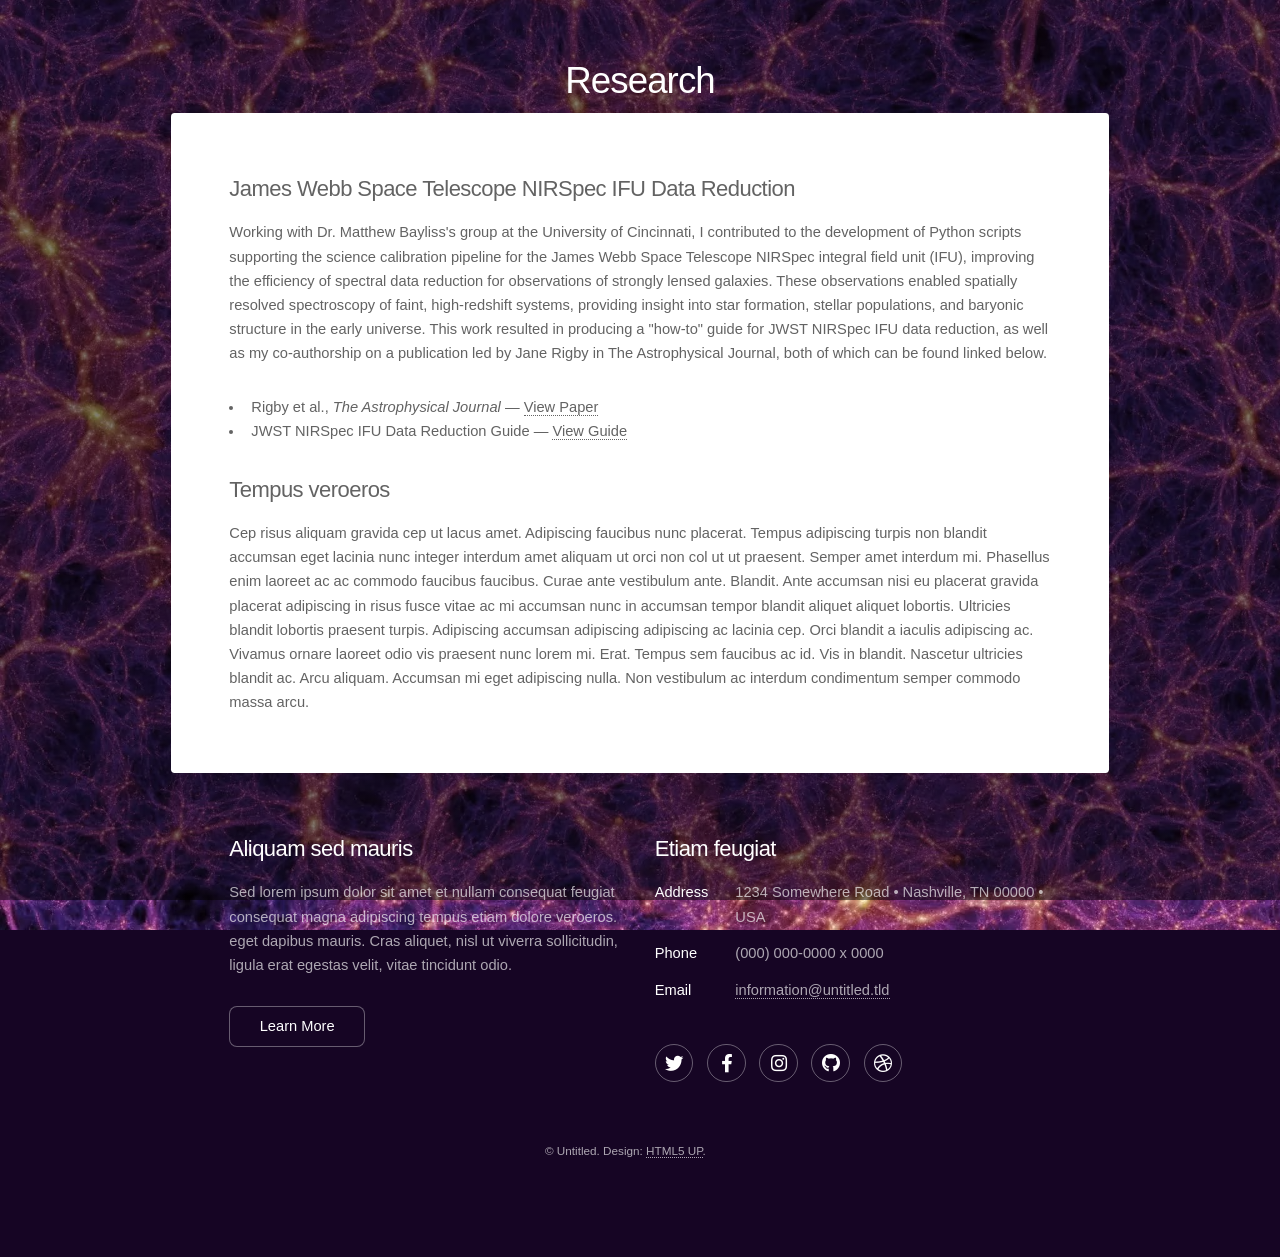
==== generic.html @ 5fb95ba1 "Update generic.html" ====
<!DOCTYPE HTML>
<!--
	Stellar by HTML5 UP
	html5up.net | @ajlkn
	Free for personal and commercial use under the CCA 3.0 license (html5up.net/license)
-->
<html>
	<head>
		<title>Research</title>
		<meta charset="utf-8" />
		<meta name="viewport" content="width=device-width, initial-scale=1, user-scalable=no" />
		<link rel="stylesheet" href="assets/css/main.css" />
		<noscript><link rel="stylesheet" href="assets/css/noscript.css" /></noscript>
	</head>
	<body class="is-preload">

		<!-- Wrapper -->
			<div id="wrapper">

				<!-- Header -->
					<header id="header">
						<h1>Research</h1>
					</header>

				<!-- Main -->
					<div id="main">

						<!-- Content -->
							<section id="content" class="main">
								<h2>James Webb Space Telescope NIRSpec IFU Data Reduction</h2>
								<p>Working with Dr. Matthew Bayliss's group at the University of Cincinnati, I contributed to the development of Python scripts supporting the science calibration pipeline for the James Webb Space Telescope NIRSpec integral field unit (IFU), improving the efficiency of spectral data reduction for observations of strongly lensed galaxies. These observations enabled spatially resolved spectroscopy of faint, high-redshift systems, providing insight into star formation, stellar populations, and baryonic structure in the early universe. This work resulted in producing a "how-to" guide for JWST NIRSpec IFU data reduction, as well as my co-authorship on a publication led by Jane Rigby in The Astrophysical Journal, both of which can be found linked below.</p>
								<ul>
								  <li>
								    Rigby et al., <em>The Astrophysical Journal</em> —
								    <a href="https://arxiv.org/abs/2312.10465" target="_blank">View Paper</a>
								  </li>
								  <li>
								    JWST NIRSpec IFU Data Reduction Guide —
								    <a href="https://astrobites.org/2023/10/03/ur-a-getting-started-guide-for-jwst-nirspec-ifu-data-reduction/" target="_blank">View Guide</a>
								  </li>
								</ul>
								<h2>Tempus veroeros</h2>
								<p>Cep risus aliquam gravida cep ut lacus amet. Adipiscing faucibus nunc placerat. Tempus adipiscing turpis non blandit accumsan eget lacinia nunc integer interdum amet aliquam ut orci non col ut ut praesent. Semper amet interdum mi. Phasellus enim laoreet ac ac commodo faucibus faucibus. Curae ante vestibulum ante. Blandit. Ante accumsan nisi eu placerat gravida placerat adipiscing in risus fusce vitae ac mi accumsan nunc in accumsan tempor blandit aliquet aliquet lobortis. Ultricies blandit lobortis praesent turpis. Adipiscing accumsan adipiscing adipiscing ac lacinia cep. Orci blandit a iaculis adipiscing ac. Vivamus ornare laoreet odio vis praesent nunc lorem mi. Erat. Tempus sem faucibus ac id. Vis in blandit. Nascetur ultricies blandit ac. Arcu aliquam. Accumsan mi eget adipiscing nulla. Non vestibulum ac interdum condimentum semper commodo massa arcu.</p>
							</section>

					</div>

				<!-- Footer -->
					<footer id="footer">
						<section>
							<h2>Aliquam sed mauris</h2>
							<p>Sed lorem ipsum dolor sit amet et nullam consequat feugiat consequat magna adipiscing tempus etiam dolore veroeros. eget dapibus mauris. Cras aliquet, nisl ut viverra sollicitudin, ligula erat egestas velit, vitae tincidunt odio.</p>
							<ul class="actions">
								<li><a href="#" class="button">Learn More</a></li>
							</ul>
						</section>
						<section>
							<h2>Etiam feugiat</h2>
							<dl class="alt">
								<dt>Address</dt>
								<dd>1234 Somewhere Road &bull; Nashville, TN 00000 &bull; USA</dd>
								<dt>Phone</dt>
								<dd>(000) 000-0000 x 0000</dd>
								<dt>Email</dt>
								<dd><a href="#">information@untitled.tld</a></dd>
							</dl>
							<ul class="icons">
								<li><a href="#" class="icon brands fa-twitter alt"><span class="label">Twitter</span></a></li>
								<li><a href="#" class="icon brands fa-facebook-f alt"><span class="label">Facebook</span></a></li>
								<li><a href="#" class="icon brands fa-instagram alt"><span class="label">Instagram</span></a></li>
								<li><a href="#" class="icon brands fa-github alt"><span class="label">GitHub</span></a></li>
								<li><a href="#" class="icon brands fa-dribbble alt"><span class="label">Dribbble</span></a></li>
							</ul>
						</section>
						<p class="copyright">&copy; Untitled. Design: <a href="https://html5up.net">HTML5 UP</a>.</p>
					</footer>

			</div>

		<!-- Scripts -->
			<script src="assets/js/jquery.min.js"></script>
			<script src="assets/js/jquery.scrollex.min.js"></script>
			<script src="assets/js/jquery.scrolly.min.js"></script>
			<script src="assets/js/browser.min.js"></script>
			<script src="assets/js/breakpoints.min.js"></script>
			<script src="assets/js/util.js"></script>
			<script src="assets/js/main.js"></script>

	</body>

</html>
---- assets/css/main.css ----
@import url(fontawesome-all.min.css);
@import 'https://fonts.googleapis.com/css?family=Source+Sans+Pro:300,400';

/*
	Stellar by HTML5 UP
	html5up.net | @ajlkn
	Free for personal and commercial use under the CCA 3.0 license (html5up.net/license)

*/

html, body, div, span, applet, object,
iframe, h1, h2, h3, h4, h5, h6, p, blockquote,
pre, a, abbr, acronym, address, big, cite,
code, del, dfn, em, img, ins, kbd, q, s, samp,
small, strike, strong, sub, sup, tt, var, b,
u, i, center, dl, dt, dd, ol, ul, li, fieldset,
form, label, legend, table, caption, tbody,
tfoot, thead, tr, th, td, article, aside,
canvas, details, embed, figure, figcaption,
footer, header, hgroup, menu, nav, output, ruby,
section, summary, time, mark, audio, video {
	margin: 0;
	padding: 0;
	border: 0;
	font-size: 100%;
	font: inherit;
	vertical-align: baseline;}

article, aside, details, figcaption, figure,
footer, header, hgroup, menu, nav, section {
	display: block;}

body {
	line-height: 1;
}

ol, ul {
	list-style: none;
}

blockquote, q {
	quotes: none;
}

	blockquote:before, blockquote:after, q:before, q:after {
		content: '';
		content: none;
	}

table {
	border-collapse: collapse;
	border-spacing: 0;
}

body {
	-webkit-text-size-adjust: none;
}

mark {
	background-color: transparent;
	color: inherit;
}

input::-moz-focus-inner {
	border: 0;
	padding: 0;
}

input, select, textarea {
	-moz-appearance: none;
	-webkit-appearance: none;
	-ms-appearance: none;
	appearance: none;
}

/* Basic */

	@-ms-viewport {
		width: device-width;
	}

	body {
		-ms-overflow-style: scrollbar;
	}

	@media screen and (max-width: 480px) {

		html, body {
			min-width: 320px;
		}

	}

	html {
		box-sizing: border-box;
	}

	*, *:before, *:after {
		box-sizing: inherit;
	}

	body {
    	background:
        	linear-gradient(rgba(0,0,0,0.5), rgba(0,0,0,0.5)),
        	url("/images/DM1.jpeg");
    	background-size: cover;
    	background-position: center;
    	background-repeat: no-repeat;
    	background-attachment: fixed;
	}

	/* iPhone */
	@media (max-width: 850px) {
  		body {
    		background: linear-gradient(
      		180deg,
      		#1a0b2e 0%,      /* deep violet-black */
      		#3b1361 25%,     /* rich indigo */
      		#7b1e7a 55%,     /* cosmic magenta */
      		#c23a8a 75%,     /* bright filament pink */
      		#f6b34c 100%     /* warm golden glow */
    		);
  		}
	}
		body.is-preload *, body.is-preload *:before, body.is-preload *:after {
			-moz-animation: none !important;
			-webkit-animation: none !important;
			-ms-animation: none !important;
			animation: none !important;
			-moz-transition: none !important;
			-webkit-transition: none !important;
			-ms-transition: none !important;
			transition: none !important;
		}	

/* Type */

	body {
		background-color: #160524;
		color: rgba(255, 255, 255, 0.65);
	}

	body, input, select, textarea {
		font-family: "Georgia", Helvetica, sans-serif;
		font-size: 16pt;
		font-weight: 300;
		line-height: 1.65;
	}

		@media screen and (max-width: 1680px) {

			body, input, select, textarea {
				font-size: 13pt;
			}

		}

		@media screen and (max-width: 1280px) {

			body, input, select, textarea {
				font-size: 11pt;
			}

		}

		@media screen and (max-width: 360px) {

			body, input, select, textarea {
				font-size: 10pt;
			}

		}

	a {
		-moz-transition: color 0.2s ease, border-bottom 0.2s ease;
		-webkit-transition: color 0.2s ease, border-bottom 0.2s ease;
		-ms-transition: color 0.2s ease, border-bottom 0.2s ease;
		transition: color 0.2s ease, border-bottom 0.2s ease;
		text-decoration: none;
		border-bottom: dotted 1px;
		color: inherit;
	}

		a:hover {
			border-bottom-color: transparent;
		}

	strong, b {
		font-weight: 400;
	}

	em, i {
		font-style: italic;
	}

	p {
		margin: 0 0 2em 0;
	}

		p.content {
			-moz-columns: 20em 2;
			-webkit-columns: 20em 2;
			-ms-columns: 20em 2;
			columns: 20em 2;
			-moz-column-gap: 2em;
			-webkit-column-gap: 2em;
			-ms-column-gap: 2em;
			column-gap: 2em;
			text-align: justify;
		}

	h1, h2, h3, h4, h5, h6 {
		font-weight: 300;
		line-height: 1.5;
		margin: 0 0 0.7em 0;
		letter-spacing: -0.025em;
	}

		h1 a, h2 a, h3 a, h4 a, h5 a, h6 a {
			color: inherit;
			text-decoration: none;
		}

	h1 {
		font-size: 2.5em;
		line-height: 1.2;
	}

	h2 {
		font-size: 1.5em;
	}

	h3 {
		font-size: 1.25em;
	}

	h4 {
		font-size: 1.1em;
	}

	h5 {
		font-size: 0.9em;
	}

	h6 {
		font-size: 0.7em;
	}

	@media screen and (max-width: 736px) {

		h1 {
			font-size: 2em;
		}

	}

	sub {
		font-size: 0.8em;
		position: relative;
		top: 0.5em;
	}

	sup {
		font-size: 0.8em;
		position: relative;
		top: -0.5em;
	}

	blockquote {
		border-left: solid 4px;
		font-style: italic;
		margin: 0 0 2em 0;
		padding: 0.5em 0 0.5em 2em;
	}

	code {
		border-radius: 8px;
		border: solid 1px;
		font-family: "Courier New", monospace;
		font-size: 0.9em;
		margin: 0 0.25em;
		padding: 0.25em 0.65em;
	}

	pre {
		-webkit-overflow-scrolling: touch;
		font-family: "Courier New", monospace;
		font-size: 0.9em;
		margin: 0 0 2em 0;
	}

		pre code {
			display: block;
			line-height: 1.75;
			padding: 1em 1.5em;
			overflow-x: auto;
		}

	hr {
		border: 0;
		border-bottom: solid 1px;
		margin: 2em 0;
	}

		hr.major {
			margin: 3em 0;
		}

	.align-left {
		text-align: left;
	}

	.align-center {
		text-align: center;
	}

	.align-right {
		text-align: right;
	}

	input, select, textarea {
		color: #ffffff;
	}

	a:hover {
		color: #ffffff;
	}

	strong, b {
		color: #ffffff;
	}

	h1, h2, h3, h4, h5, h6 {
		color: #ffffff;
	}

	blockquote {
		border-left-color: rgba(255, 255, 255, 0.35);
	}

	code {
		background: rgba(255, 255, 255, 0.075);
		border-color: rgba(255, 255, 255, 0.35);
	}

	hr {
		border-bottom-color: rgba(255, 255, 255, 0.35);
	}

/* Row */

	.row {
		display: flex;
		flex-wrap: wrap;
		box-sizing: border-box;
		align-items: stretch;
	}

		.row > * {
			box-sizing: border-box;
		}

		.row.gtr-uniform > * > :last-child {
			margin-bottom: 0;
		}

		.row.aln-left {
			justify-content: flex-start;
		}

		.row.aln-center {
			justify-content: center;
		}

		.row.aln-right {
			justify-content: flex-end;
		}

		.row.aln-top {
			align-items: flex-start;
		}

		.row.aln-middle {
			align-items: center;
		}

		.row.aln-bottom {
			align-items: flex-end;
		}

		.row > .imp {
			order: -1;
		}

		.row > .col-1 {
			width: 8.33333%;
		}

		.row > .off-1 {
			margin-left: 8.33333%;
		}

		.row > .col-2 {
			width: 16.66667%;
		}

		.row > .off-2 {
			margin-left: 16.66667%;
		}

		.row > .col-3 {
			width: 25%;
		}

		.row > .off-3 {
			margin-left: 25%;
		}

		.row > .col-4 {
			width: 33.33333%;
		}

		.row > .off-4 {
			margin-left: 33.33333%;
		}

		.row > .col-5 {
			width: 41.66667%;
		}

		.row > .off-5 {
			margin-left: 41.66667%;
		}

		.row > .col-6 {
			width: 50%;
		}

		.row > .off-6 {
			margin-left: 50%;
		}

		.row > .col-7 {
			width: 58.33333%;
		}

		.row > .off-7 {
			margin-left: 58.33333%;
		}

		.row > .col-8 {
			width: 66.66667%;
		}

		.row > .off-8 {
			margin-left: 66.66667%;
		}

		.row > .col-9 {
			width: 75%;
		}

		.row > .off-9 {
			margin-left: 75%;
		}

		.row > .col-10 {
			width: 83.33333%;
		}

		.row > .off-10 {
			margin-left: 83.33333%;
		}

		.row > .col-11 {
			width: 91.66667%;
		}

		.row > .off-11 {
			margin-left: 91.66667%;
		}

		.row > .col-12 {
			width: 100%;
		}

		.row > .off-12 {
			margin-left: 100%;
		}

		.row.gtr-0 {
			margin-top: 0;
			margin-left: 0em;
		}

			.row.gtr-0 > * {
				padding: 0 0 0 0em;
			}

			.row.gtr-0.gtr-uniform {
				margin-top: 0em;
			}

				.row.gtr-0.gtr-uniform > * {
					padding-top: 0em;
				}

		.row.gtr-25 {
			margin-top: 0;
			margin-left: -0.375em;
		}

			.row.gtr-25 > * {
				padding: 0 0 0 0.375em;
			}

			.row.gtr-25.gtr-uniform {
				margin-top: -0.375em;
			}

				.row.gtr-25.gtr-uniform > * {
					padding-top: 0.375em;
				}

		.row.gtr-50 {
			margin-top: 0;
			margin-left: -0.75em;
		}

			.row.gtr-50 > * {
				padding: 0 0 0 0.75em;
			}

			.row.gtr-50.gtr-uniform {
				margin-top: -0.75em;
			}

				.row.gtr-50.gtr-uniform > * {
					padding-top: 0.75em;
				}

		.row {
			margin-top: 0;
			margin-left: -1.5em;
		}

			.row > * {
				padding: 0 0 0 1.5em;
			}

			.row.gtr-uniform {
				margin-top: -1.5em;
			}

				.row.gtr-uniform > * {
					padding-top: 1.5em;
				}

		.row.gtr-150 {
			margin-top: 0;
			margin-left: -2.25em;
		}

			.row.gtr-150 > * {
				padding: 0 0 0 2.25em;
			}

			.row.gtr-150.gtr-uniform {
				margin-top: -2.25em;
			}

				.row.gtr-150.gtr-uniform > * {
					padding-top: 2.25em;
				}

		.row.gtr-200 {
			margin-top: 0;
			margin-left: -3em;
		}

			.row.gtr-200 > * {
				padding: 0 0 0 3em;
			}

			.row.gtr-200.gtr-uniform {
				margin-top: -3em;
			}

				.row.gtr-200.gtr-uniform > * {
					padding-top: 3em;
				}

		@media screen and (max-width: 1680px) {

			.row {
				display: flex;
				flex-wrap: wrap;
				box-sizing: border-box;
				align-items: stretch;
			}

				.row > * {
					box-sizing: border-box;
				}

				.row.gtr-uniform > * > :last-child {
					margin-bottom: 0;
				}

				.row.aln-left {
					justify-content: flex-start;
				}

				.row.aln-center {
					justify-content: center;
				}

				.row.aln-right {
					justify-content: flex-end;
				}

				.row.aln-top {
					align-items: flex-start;
				}

				.row.aln-middle {
					align-items: center;
				}

				.row.aln-bottom {
					align-items: flex-end;
				}

				.row > .imp-xlarge {
					order: -1;
				}

				.row > .col-1-xlarge {
					width: 8.33333%;
				}

				.row > .off-1-xlarge {
					margin-left: 8.33333%;
				}

				.row > .col-2-xlarge {
					width: 16.66667%;
				}

				.row > .off-2-xlarge {
					margin-left: 16.66667%;
				}

				.row > .col-3-xlarge {
					width: 25%;
				}

				.row > .off-3-xlarge {
					margin-left: 25%;
				}

				.row > .col-4-xlarge {
					width: 33.33333%;
				}

				.row > .off-4-xlarge {
					margin-left: 33.33333%;
				}

				.row > .col-5-xlarge {
					width: 41.66667%;
				}

				.row > .off-5-xlarge {
					margin-left: 41.66667%;
				}

				.row > .col-6-xlarge {
					width: 50%;
				}

				.row > .off-6-xlarge {
					margin-left: 50%;
				}

				.row > .col-7-xlarge {
					width: 58.33333%;
				}

				.row > .off-7-xlarge {
					margin-left: 58.33333%;
				}

				.row > .col-8-xlarge {
					width: 66.66667%;
				}

				.row > .off-8-xlarge {
					margin-left: 66.66667%;
				}

				.row > .col-9-xlarge {
					width: 75%;
				}

				.row > .off-9-xlarge {
					margin-left: 75%;
				}

				.row > .col-10-xlarge {
					width: 83.33333%;
				}

				.row > .off-10-xlarge {
					margin-left: 83.33333%;
				}

				.row > .col-11-xlarge {
					width: 91.66667%;
				}

				.row > .off-11-xlarge {
					margin-left: 91.66667%;
				}

				.row > .col-12-xlarge {
					width: 100%;
				}

				.row > .off-12-xlarge {
					margin-left: 100%;
				}

				.row.gtr-0 {
					margin-top: 0;
					margin-left: 0em;
				}

					.row.gtr-0 > * {
						padding: 0 0 0 0em;
					}

					.row.gtr-0.gtr-uniform {
						margin-top: 0em;
					}

						.row.gtr-0.gtr-uniform > * {
							padding-top: 0em;
						}

				.row.gtr-25 {
					margin-top: 0;
					margin-left: -0.375em;
				}

					.row.gtr-25 > * {
						padding: 0 0 0 0.375em;
					}

					.row.gtr-25.gtr-uniform {
						margin-top: -0.375em;
					}

						.row.gtr-25.gtr-uniform > * {
							padding-top: 0.375em;
						}

				.row.gtr-50 {
					margin-top: 0;
					margin-left: -0.75em;
				}

					.row.gtr-50 > * {
						padding: 0 0 0 0.75em;
					}

					.row.gtr-50.gtr-uniform {
						margin-top: -0.75em;
					}

						.row.gtr-50.gtr-uniform > * {
							padding-top: 0.75em;
						}

				.row {
					margin-top: 0;
					margin-left: -1.5em;
				}

					.row > * {
						padding: 0 0 0 1.5em;
					}

					.row.gtr-uniform {
						margin-top: -1.5em;
					}

						.row.gtr-uniform > * {
							padding-top: 1.5em;
						}

				.row.gtr-150 {
					margin-top: 0;
					margin-left: -2.25em;
				}

					.row.gtr-150 > * {
						padding: 0 0 0 2.25em;
					}

					.row.gtr-150.gtr-uniform {
						margin-top: -2.25em;
					}

						.row.gtr-150.gtr-uniform > * {
							padding-top: 2.25em;
						}

				.row.gtr-200 {
					margin-top: 0;
					margin-left: -3em;
				}

					.row.gtr-200 > * {
						padding: 0 0 0 3em;
					}

					.row.gtr-200.gtr-uniform {
						margin-top: -3em;
					}

						.row.gtr-200.gtr-uniform > * {
							padding-top: 3em;
						}

		}

		@media screen and (max-width: 1280px) {

			.row {
				display: flex;
				flex-wrap: wrap;
				box-sizing: border-box;
				align-items: stretch;
			}

				.row > * {
					box-sizing: border-box;
				}

				.row.gtr-uniform > * > :last-child {
					margin-bottom: 0;
				}

				.row.aln-left {
					justify-content: flex-start;
				}

				.row.aln-center {
					justify-content: center;
				}

				.row.aln-right {
					justify-content: flex-end;
				}

				.row.aln-top {
					align-items: flex-start;
				}

				.row.aln-middle {
					align-items: center;
				}

				.row.aln-bottom {
					align-items: flex-end;
				}

				.row > .imp-large {
					order: -1;
				}

				.row > .col-1-large {
					width: 8.33333%;
				}

				.row > .off-1-large {
					margin-left: 8.33333%;
				}

				.row > .col-2-large {
					width: 16.66667%;
				}

				.row > .off-2-large {
					margin-left: 16.66667%;
				}

				.row > .col-3-large {
					width: 25%;
				}

				.row > .off-3-large {
					margin-left: 25%;
				}

				.row > .col-4-large {
					width: 33.33333%;
				}

				.row > .off-4-large {
					margin-left: 33.33333%;
				}

				.row > .col-5-large {
					width: 41.66667%;
				}

				.row > .off-5-large {
					margin-left: 41.66667%;
				}

				.row > .col-6-large {
					width: 50%;
				}

				.row > .off-6-large {
					margin-left: 50%;
				}

				.row > .col-7-large {
					width: 58.33333%;
				}

				.row > .off-7-large {
					margin-left: 58.33333%;
				}

				.row > .col-8-large {
					width: 66.66667%;
				}

				.row > .off-8-large {
					margin-left: 66.66667%;
				}

				.row > .col-9-large {
					width: 75%;
				}

				.row > .off-9-large {
					margin-left: 75%;
				}

				.row > .col-10-large {
					width: 83.33333%;
				}

				.row > .off-10-large {
					margin-left: 83.33333%;
				}

				.row > .col-11-large {
					width: 91.66667%;
				}

				.row > .off-11-large {
					margin-left: 91.66667%;
				}

				.row > .col-12-large {
					width: 100%;
				}

				.row > .off-12-large {
					margin-left: 100%;
				}

				.row.gtr-0 {
					margin-top: 0;
					margin-left: 0em;
				}

					.row.gtr-0 > * {
						padding: 0 0 0 0em;
					}

					.row.gtr-0.gtr-uniform {
						margin-top: 0em;
					}

						.row.gtr-0.gtr-uniform > * {
							padding-top: 0em;
						}

				.row.gtr-25 {
					margin-top: 0;
					margin-left: -0.375em;
				}

					.row.gtr-25 > * {
						padding: 0 0 0 0.375em;
					}

					.row.gtr-25.gtr-uniform {
						margin-top: -0.375em;
					}

						.row.gtr-25.gtr-uniform > * {
							padding-top: 0.375em;
						}

				.row.gtr-50 {
					margin-top: 0;
					margin-left: -0.75em;
				}

					.row.gtr-50 > * {
						padding: 0 0 0 0.75em;
					}

					.row.gtr-50.gtr-uniform {
						margin-top: -0.75em;
					}

						.row.gtr-50.gtr-uniform > * {
							padding-top: 0.75em;
						}

				.row {
					margin-top: 0;
					margin-left: -1.5em;
				}

					.row > * {
						padding: 0 0 0 1.5em;
					}

					.row.gtr-uniform {
						margin-top: -1.5em;
					}

						.row.gtr-uniform > * {
							padding-top: 1.5em;
						}

				.row.gtr-150 {
					margin-top: 0;
					margin-left: -2.25em;
				}

					.row.gtr-150 > * {
						padding: 0 0 0 2.25em;
					}

					.row.gtr-150.gtr-uniform {
						margin-top: -2.25em;
					}

						.row.gtr-150.gtr-uniform > * {
							padding-top: 2.25em;
						}

				.row.gtr-200 {
					margin-top: 0;
					margin-left: -3em;
				}

					.row.gtr-200 > * {
						padding: 0 0 0 3em;
					}

					.row.gtr-200.gtr-uniform {
						margin-top: -3em;
					}

						.row.gtr-200.gtr-uniform > * {
							padding-top: 3em;
						}

		}

		@media screen and (max-width: 980px) {

			.row {
				display: flex;
				flex-wrap: wrap;
				box-sizing: border-box;
				align-items: stretch;
			}

				.row > * {
					box-sizing: border-box;
				}

				.row.gtr-uniform > * > :last-child {
					margin-bottom: 0;
				}

				.row.aln-left {
					justify-content: flex-start;
				}

				.row.aln-center {
					justify-content: center;
				}

				.row.aln-right {
					justify-content: flex-end;
				}

				.row.aln-top {
					align-items: flex-start;
				}

				.row.aln-middle {
					align-items: center;
				}

				.row.aln-bottom {
					align-items: flex-end;
				}

				.row > .imp-medium {
					order: -1;
				}

				.row > .col-1-medium {
					width: 8.33333%;
				}

				.row > .off-1-medium {
					margin-left: 8.33333%;
				}

				.row > .col-2-medium {
					width: 16.66667%;
				}

				.row > .off-2-medium {
					margin-left: 16.66667%;
				}

				.row > .col-3-medium {
					width: 25%;
				}

				.row > .off-3-medium {
					margin-left: 25%;
				}

				.row > .col-4-medium {
					width: 33.33333%;
				}

				.row > .off-4-medium {
					margin-left: 33.33333%;
				}

				.row > .col-5-medium {
					width: 41.66667%;
				}

				.row > .off-5-medium {
					margin-left: 41.66667%;
				}

				.row > .col-6-medium {
					width: 50%;
				}

				.row > .off-6-medium {
					margin-left: 50%;
				}

				.row > .col-7-medium {
					width: 58.33333%;
				}

				.row > .off-7-medium {
					margin-left: 58.33333%;
				}

				.row > .col-8-medium {
					width: 66.66667%;
				}

				.row > .off-8-medium {
					margin-left: 66.66667%;
				}

				.row > .col-9-medium {
					width: 75%;
				}

				.row > .off-9-medium {
					margin-left: 75%;
				}

				.row > .col-10-medium {
					width: 83.33333%;
				}

				.row > .off-10-medium {
					margin-left: 83.33333%;
				}

				.row > .col-11-medium {
					width: 91.66667%;
				}

				.row > .off-11-medium {
					margin-left: 91.66667%;
				}

				.row > .col-12-medium {
					width: 100%;
				}

				.row > .off-12-medium {
					margin-left: 100%;
				}

				.row.gtr-0 {
					margin-top: 0;
					margin-left: 0em;
				}

					.row.gtr-0 > * {
						padding: 0 0 0 0em;
					}

					.row.gtr-0.gtr-uniform {
						margin-top: 0em;
					}

						.row.gtr-0.gtr-uniform > * {
							padding-top: 0em;
						}

				.row.gtr-25 {
					margin-top: 0;
					margin-left: -0.375em;
				}

					.row.gtr-25 > * {
						padding: 0 0 0 0.375em;
					}

					.row.gtr-25.gtr-uniform {
						margin-top: -0.375em;
					}

						.row.gtr-25.gtr-uniform > * {
							padding-top: 0.375em;
						}

				.row.gtr-50 {
					margin-top: 0;
					margin-left: -0.75em;
				}

					.row.gtr-50 > * {
						padding: 0 0 0 0.75em;
					}

					.row.gtr-50.gtr-uniform {
						margin-top: -0.75em;
					}

						.row.gtr-50.gtr-uniform > * {
							padding-top: 0.75em;
						}

				.row {
					margin-top: 0;
					margin-left: -1.5em;
				}

					.row > * {
						padding: 0 0 0 1.5em;
					}

					.row.gtr-uniform {
						margin-top: -1.5em;
					}

						.row.gtr-uniform > * {
							padding-top: 1.5em;
						}

				.row.gtr-150 {
					margin-top: 0;
					margin-left: -2.25em;
				}

					.row.gtr-150 > * {
						padding: 0 0 0 2.25em;
					}

					.row.gtr-150.gtr-uniform {
						margin-top: -2.25em;
					}

						.row.gtr-150.gtr-uniform > * {
							padding-top: 2.25em;
						}

				.row.gtr-200 {
					margin-top: 0;
					margin-left: -3em;
				}

					.row.gtr-200 > * {
						padding: 0 0 0 3em;
					}

					.row.gtr-200.gtr-uniform {
						margin-top: -3em;
					}

						.row.gtr-200.gtr-uniform > * {
							padding-top: 3em;
						}

		}

		@media screen and (max-width: 736px) {

			.row {
				display: flex;
				flex-wrap: wrap;
				box-sizing: border-box;
				align-items: stretch;
			}

				.row > * {
					box-sizing: border-box;
				}

				.row.gtr-uniform > * > :last-child {
					margin-bottom: 0;
				}

				.row.aln-left {
					justify-content: flex-start;
				}

				.row.aln-center {
					justify-content: center;
				}

				.row.aln-right {
					justify-content: flex-end;
				}

				.row.aln-top {
					align-items: flex-start;
				}

				.row.aln-middle {
					align-items: center;
				}

				.row.aln-bottom {
					align-items: flex-end;
				}

				.row > .imp-small {
					order: -1;
				}

				.row > .col-1-small {
					width: 8.33333%;
				}

				.row > .off-1-small {
					margin-left: 8.33333%;
				}

				.row > .col-2-small {
					width: 16.66667%;
				}

				.row > .off-2-small {
					margin-left: 16.66667%;
				}

				.row > .col-3-small {
					width: 25%;
				}

				.row > .off-3-small {
					margin-left: 25%;
				}

				.row > .col-4-small {
					width: 33.33333%;
				}

				.row > .off-4-small {
					margin-left: 33.33333%;
				}

				.row > .col-5-small {
					width: 41.66667%;
				}

				.row > .off-5-small {
					margin-left: 41.66667%;
				}

				.row > .col-6-small {
					width: 50%;
				}

				.row > .off-6-small {
					margin-left: 50%;
				}

				.row > .col-7-small {
					width: 58.33333%;
				}

				.row > .off-7-small {
					margin-left: 58.33333%;
				}

				.row > .col-8-small {
					width: 66.66667%;
				}

				.row > .off-8-small {
					margin-left: 66.66667%;
				}

				.row > .col-9-small {
					width: 75%;
				}

				.row > .off-9-small {
					margin-left: 75%;
				}

				.row > .col-10-small {
					width: 83.33333%;
				}

				.row > .off-10-small {
					margin-left: 83.33333%;
				}

				.row > .col-11-small {
					width: 91.66667%;
				}

				.row > .off-11-small {
					margin-left: 91.66667%;
				}

				.row > .col-12-small {
					width: 100%;
				}

				.row > .off-12-small {
					margin-left: 100%;
				}

				.row.gtr-0 {
					margin-top: 0;
					margin-left: 0em;
				}

					.row.gtr-0 > * {
						padding: 0 0 0 0em;
					}

					.row.gtr-0.gtr-uniform {
						margin-top: 0em;
					}

						.row.gtr-0.gtr-uniform > * {
							padding-top: 0em;
						}

				.row.gtr-25 {
					margin-top: 0;
					margin-left: -0.25em;
				}

					.row.gtr-25 > * {
						padding: 0 0 0 0.25em;
					}

					.row.gtr-25.gtr-uniform {
						margin-top: -0.25em;
					}

						.row.gtr-25.gtr-uniform > * {
							padding-top: 0.25em;
						}

				.row.gtr-50 {
					margin-top: 0;
					margin-left: -0.5em;
				}

					.row.gtr-50 > * {
						padding: 0 0 0 0.5em;
					}

					.row.gtr-50.gtr-uniform {
						margin-top: -0.5em;
					}

						.row.gtr-50.gtr-uniform > * {
							padding-top: 0.5em;
						}

				.row {
					margin-top: 0;
					margin-left: -1em;
				}

					.row > * {
						padding: 0 0 0 1em;
					}

					.row.gtr-uniform {
						margin-top: -1em;
					}

						.row.gtr-uniform > * {
							padding-top: 1em;
						}

				.row.gtr-150 {
					margin-top: 0;
					margin-left: -1.5em;
				}

					.row.gtr-150 > * {
						padding: 0 0 0 1.5em;
					}

					.row.gtr-150.gtr-uniform {
						margin-top: -1.5em;
					}

						.row.gtr-150.gtr-uniform > * {
							padding-top: 1.5em;
						}

				.row.gtr-200 {
					margin-top: 0;
					margin-left: -2em;
				}

					.row.gtr-200 > * {
						padding: 0 0 0 2em;
					}

					.row.gtr-200.gtr-uniform {
						margin-top: -2em;
					}

						.row.gtr-200.gtr-uniform > * {
							padding-top: 2em;
						}

		}

		@media screen and (max-width: 480px) {

			.row {
				display: flex;
				flex-wrap: wrap;
				box-sizing: border-box;
				align-items: stretch;
			}

				.row > * {
					box-sizing: border-box;
				}

				.row.gtr-uniform > * > :last-child {
					margin-bottom: 0;
				}

				.row.aln-left {
					justify-content: flex-start;
				}

				.row.aln-center {
					justify-content: center;
				}

				.row.aln-right {
					justify-content: flex-end;
				}

				.row.aln-top {
					align-items: flex-start;
				}

				.row.aln-middle {
					align-items: center;
				}

				.row.aln-bottom {
					align-items: flex-end;
				}

				.row > .imp-xsmall {
					order: -1;
				}

				.row > .col-1-xsmall {
					width: 8.33333%;
				}

				.row > .off-1-xsmall {
					margin-left: 8.33333%;
				}

				.row > .col-2-xsmall {
					width: 16.66667%;
				}

				.row > .off-2-xsmall {
					margin-left: 16.66667%;
				}

				.row > .col-3-xsmall {
					width: 25%;
				}

				.row > .off-3-xsmall {
					margin-left: 25%;
				}

				.row > .col-4-xsmall {
					width: 33.33333%;
				}

				.row > .off-4-xsmall {
					margin-left: 33.33333%;
				}

				.row > .col-5-xsmall {
					width: 41.66667%;
				}

				.row > .off-5-xsmall {
					margin-left: 41.66667%;
				}

				.row > .col-6-xsmall {
					width: 50%;
				}

				.row > .off-6-xsmall {
					margin-left: 50%;
				}

				.row > .col-7-xsmall {
					width: 58.33333%;
				}

				.row > .off-7-xsmall {
					margin-left: 58.33333%;
				}

				.row > .col-8-xsmall {
					width: 66.66667%;
				}

				.row > .off-8-xsmall {
					margin-left: 66.66667%;
				}

				.row > .col-9-xsmall {
					width: 75%;
				}

				.row > .off-9-xsmall {
					margin-left: 75%;
				}

				.row > .col-10-xsmall {
					width: 83.33333%;
				}

				.row > .off-10-xsmall {
					margin-left: 83.33333%;
				}

				.row > .col-11-xsmall {
					width: 91.66667%;
				}

				.row > .off-11-xsmall {
					margin-left: 91.66667%;
				}

				.row > .col-12-xsmall {
					width: 100%;
				}

				.row > .off-12-xsmall {
					margin-left: 100%;
				}

				.row.gtr-0 {
					margin-top: 0;
					margin-left: 0em;
				}

					.row.gtr-0 > * {
						padding: 0 0 0 0em;
					}

					.row.gtr-0.gtr-uniform {
						margin-top: 0em;
					}

						.row.gtr-0.gtr-uniform > * {
							padding-top: 0em;
						}

				.row.gtr-25 {
					margin-top: 0;
					margin-left: -0.3125em;
				}

					.row.gtr-25 > * {
						padding: 0 0 0 0.3125em;
					}

					.row.gtr-25.gtr-uniform {
						margin-top: -0.3125em;
					}

						.row.gtr-25.gtr-uniform > * {
							padding-top: 0.3125em;
						}

				.row.gtr-50 {
					margin-top: 0;
					margin-left: -0.625em;
				}

					.row.gtr-50 > * {
						padding: 0 0 0 0.625em;
					}

					.row.gtr-50.gtr-uniform {
						margin-top: -0.625em;
					}

						.row.gtr-50.gtr-uniform > * {
							padding-top: 0.625em;
						}

				.row {
					margin-top: 0;
					margin-left: -1.25em;
				}

					.row > * {
						padding: 0 0 0 1.25em;
					}

					.row.gtr-uniform {
						margin-top: -1.25em;
					}

						.row.gtr-uniform > * {
							padding-top: 1.25em;
						}

				.row.gtr-150 {
					margin-top: 0;
					margin-left: -1.875em;
				}

					.row.gtr-150 > * {
						padding: 0 0 0 1.875em;
					}

					.row.gtr-150.gtr-uniform {
						margin-top: -1.875em;
					}

						.row.gtr-150.gtr-uniform > * {
							padding-top: 1.875em;
						}

				.row.gtr-200 {
					margin-top: 0;
					margin-left: -2.5em;
				}

					.row.gtr-200 > * {
						padding: 0 0 0 2.5em;
					}

					.row.gtr-200.gtr-uniform {
						margin-top: -2.5em;
					}

						.row.gtr-200.gtr-uniform > * {
							padding-top: 2.5em;
						}

		}

/* Box */

	.box {
		border-radius: 8px;
		border: solid;
		margin-bottom: 2em;
		padding: 1.5em;
	}

		.box > :last-child,
		.box > :last-child > :last-child,
		.box > :last-child > :last-child > :last-child {
			margin-bottom: 0;
		}

		.box.alt {
			border: 0;
			border-radius: 0;
			padding: 0;
		}

	.box {
		border-color: rgba(255, 255, 255, 0.35);
	}

/* Button */

	input[type="submit"],
	input[type="reset"],
	input[type="button"],
	button,
	.button {
		-moz-appearance: none;
		-webkit-appearance: none;
		-ms-appearance: none;
		appearance: none;
		-moz-transition: background-color 0.2s ease-in-out, color 0.2s ease-in-out;
		-webkit-transition: background-color 0.2s ease-in-out, color 0.2s ease-in-out;
		-ms-transition: background-color 0.2s ease-in-out, color 0.2s ease-in-out;
		transition: background-color 0.2s ease-in-out, color 0.2s ease-in-out;
		border-radius: 8px;
		border: 0;
		cursor: pointer;
		display: inline-block;
		font-weight: 300;
		height: 2.75em;
		line-height: 2.75em;
		min-width: 9.25em;
		padding: 0 1.5em;
		text-align: center;
		text-decoration: none;
		white-space: nowrap;
	}

		input[type="submit"].icon,
		input[type="reset"].icon,
		input[type="button"].icon,
		button.icon,
		.button.icon {
			padding-left: 1.35em;
		}

			input[type="submit"].icon:before,
			input[type="reset"].icon:before,
			input[type="button"].icon:before,
			button.icon:before,
			.button.icon:before {
				margin-right: 0.5em;
			}

		input[type="submit"].fit,
		input[type="reset"].fit,
		input[type="button"].fit,
		button.fit,
		.button.fit {
			width: 100%;
		}

		input[type="submit"].small,
		input[type="reset"].small,
		input[type="button"].small,
		button.small,
		.button.small {
			font-size: 0.8em;
		}

		input[type="submit"].large,
		input[type="reset"].large,
		input[type="button"].large,
		button.large,
		.button.large {
			font-size: 1.35em;
		}

		input[type="submit"].disabled, input[type="submit"]:disabled,
		input[type="reset"].disabled,
		input[type="reset"]:disabled,
		input[type="button"].disabled,
		input[type="button"]:disabled,
		button.disabled,
		button:disabled,
		.button.disabled,
		.button:disabled {
			pointer-events: none;
			opacity: 0.25;
		}

		@media screen and (max-width: 736px) {

			input[type="submit"],
			input[type="reset"],
			input[type="button"],
			button,
			.button {
				min-width: 0;
			}

		}

	input[type="submit"],
	input[type="reset"],
	input[type="button"],
	button,
	.button {
		background-color: transparent;
		box-shadow: inset 0 0 0 1px rgba(255, 255, 255, 0.35);
		color: #ffffff !important;
	}

		input[type="submit"]:hover,
		input[type="reset"]:hover,
		input[type="button"]:hover,
		button:hover,
		.button:hover {
			background-color: rgba(255, 255, 255, 0.075);
		}

		input[type="submit"]:active,
		input[type="reset"]:active,
		input[type="button"]:active,
		button:active,
		.button:active {
			background-color: rgba(255, 255, 255, 0.2);
		}

		input[type="submit"].icon:before,
		input[type="reset"].icon:before,
		input[type="button"].icon:before,
		button.icon:before,
		.button.icon:before {
			color: rgba(255, 255, 255, 0.5);
		}

		input[type="submit"].primary,
		input[type="reset"].primary,
		input[type="button"].primary,
		button.primary,
		.button.primary {
			background-color: #8cc9f0;
			color: #ffffff !important;
			box-shadow: none;
		}

			input[type="submit"].primary:hover,
			input[type="reset"].primary:hover,
			input[type="button"].primary:hover,
			button.primary:hover,
			.button.primary:hover {
				background-color: #9acff2;
			}

			input[type="submit"].primary:active,
			input[type="reset"].primary:active,
			input[type="button"].primary:active,
			button.primary:active,
			.button.primary:active {
				background-color: #7ec3ee;
			}

			input[type="submit"].primary.icon:before,
			input[type="reset"].primary.icon:before,
			input[type="button"].primary.icon:before,
			button.primary.icon:before,
			.button.primary.icon:before {
				color: #ffffff !important;
			}

/* Form */

	form {
		margin: 0 0 2em 0;
	}

	label {
		display: block;
		font-size: 0.9em;
		font-weight: 400;
		margin: 0 0 1em 0;
	}

	input[type="text"],
	input[type="password"],
	input[type="email"],
	select,
	textarea {
		-moz-appearance: none;
		-webkit-appearance: none;
		-ms-appearance: none;
		appearance: none;
		border-radius: 8px;
		border: solid 1px;
		color: inherit;
		display: block;
		outline: 0;
		padding: 0 1em;
		text-decoration: none;
		width: 100%;
	}

		input[type="text"]:invalid,
		input[type="password"]:invalid,
		input[type="email"]:invalid,
		select:invalid,
		textarea:invalid {
			box-shadow: none;
		}

	select {
		background-size: 1.25rem;
		background-repeat: no-repeat;
		background-position: calc(100% - 1rem) center;
		height: 2.75em;
		padding-right: 2.75em;
		text-overflow: ellipsis;
	}

		select:focus::-ms-value {
			background-color: transparent;
		}

		select::-ms-expand {
			display: none;
		}

	input[type="text"],
	input[type="password"],
	input[type="email"],
	select {
		height: 2.75em;
	}

	textarea {
		padding: 0.75em 1em;
	}

	input[type="checkbox"],
	input[type="radio"] {
		-moz-appearance: none;
		-webkit-appearance: none;
		-ms-appearance: none;
		appearance: none;
		display: block;
		float: left;
		margin-right: -2em;
		opacity: 0;
		width: 1em;
		z-index: -1;
	}

		input[type="checkbox"] + label,
		input[type="radio"] + label {
			text-decoration: none;
			cursor: pointer;
			display: inline-block;
			font-size: 1em;
			font-weight: 300;
			padding-left: 2.4em;
			padding-right: 0.75em;
			position: relative;
		}

			input[type="checkbox"] + label:before,
			input[type="radio"] + label:before {
				-moz-osx-font-smoothing: grayscale;
				-webkit-font-smoothing: antialiased;
				display: inline-block;
				font-style: normal;
				font-variant: normal;
				text-rendering: auto;
				line-height: 1;
				text-transform: none !important;
				font-family: 'Font Awesome 5 Free';
				font-weight: 900;
			}

			input[type="checkbox"] + label:before,
			input[type="radio"] + label:before {
				border-radius: 8px;
				border: solid 1px;
				content: '';
				display: inline-block;
				font-size: 0.8em;
				height: 2.0625em;
				left: 0;
				line-height: 2.0625em;
				position: absolute;
				text-align: center;
				top: 0;
				width: 2.0625em;
			}

		input[type="checkbox"]:checked + label:before,
		input[type="radio"]:checked + label:before {
			content: '\f00c';
		}

	input[type="checkbox"] + label:before {
		border-radius: 8px;
	}

	input[type="radio"] + label:before {
		border-radius: 100%;
	}

	::-webkit-input-placeholder {
		opacity: 1.0;
	}

	:-moz-placeholder {
		opacity: 1.0;
	}

	::-moz-placeholder {
		opacity: 1.0;
	}

	:-ms-input-placeholder {
		opacity: 1.0;
	}

	label {
		color: #ffffff;
	}

	input[type="text"],
	input[type="password"],
	input[type="email"],
	select,
	textarea {
		background-color: rgba(255, 255, 255, 0.075);
		border-color: rgba(255, 255, 255, 0.35);
	}

		input[type="text"]:focus,
		input[type="password"]:focus,
		input[type="email"]:focus,
		select:focus,
		textarea:focus {
			border-color: #8cc9f0;
			box-shadow: 0 0 0 1px #8cc9f0;
		}

	select {
		background-image: url("data:image/svg+xml;charset=utf8,%3Csvg xmlns='http://www.w3.org/2000/svg' width='40' height='40' preserveAspectRatio='none' viewBox='0 0 40 40'%3E%3Cpath d='M9.4,12.3l10.4,10.4l10.4-10.4c0.2-0.2,0.5-0.4,0.9-0.4c0.3,0,0.6,0.1,0.9,0.4l3.3,3.3c0.2,0.2,0.4,0.5,0.4,0.9 c0,0.4-0.1,0.6-0.4,0.9L20.7,31.9c-0.2,0.2-0.5,0.4-0.9,0.4c-0.3,0-0.6-0.1-0.9-0.4L4.3,17.3c-0.2-0.2-0.4-0.5-0.4-0.9 c0-0.4,0.1-0.6,0.4-0.9l3.3-3.3c0.2-0.2,0.5-0.4,0.9-0.4S9.1,12.1,9.4,12.3z' fill='rgba(255, 255, 255, 0.35)' /%3E%3C/svg%3E");
	}

		select option {
			color: #ffffff;
			background: #935d8c;
		}

	input[type="checkbox"] + label,
	input[type="radio"] + label {
		color: rgba(255, 255, 255, 0.65);
	}

		input[type="checkbox"] + label:before,
		input[type="radio"] + label:before {
			background: rgba(255, 255, 255, 0.075);
			border-color: rgba(255, 255, 255, 0.35);
		}

	input[type="checkbox"]:checked + label:before,
	input[type="radio"]:checked + label:before {
		background-color: #ffffff;
		border-color: #ffffff;
		color: #935d8c;
	}

	input[type="checkbox"]:focus + label:before,
	input[type="radio"]:focus + label:before {
		border-color: #8cc9f0;
		box-shadow: 0 0 0 1px #8cc9f0;
	}

	::-webkit-input-placeholder {
		color: rgba(255, 255, 255, 0.5) !important;
	}

	:-moz-placeholder {
		color: rgba(255, 255, 255, 0.5) !important;
	}

	::-moz-placeholder {
		color: rgba(255, 255, 255, 0.5) !important;
	}

	:-ms-input-placeholder {
		color: rgba(255, 255, 255, 0.5) !important;
	}

	.formerize-placeholder {
		color: rgba(255, 255, 255, 0.5) !important;
	}

/* Icon */

	.icon {
		text-decoration: none;
		-moz-transition: background-color 0.2s ease-in-out, color 0.2s ease-in-out;
		-webkit-transition: background-color 0.2s ease-in-out, color 0.2s ease-in-out;
		-ms-transition: background-color 0.2s ease-in-out, color 0.2s ease-in-out;
		transition: background-color 0.2s ease-in-out, color 0.2s ease-in-out;
		border-bottom: none;
		position: relative;
	}

		.icon:before {
			-moz-osx-font-smoothing: grayscale;
			-webkit-font-smoothing: antialiased;
			display: inline-block;
			font-style: normal;
			font-variant: normal;
			text-rendering: auto;
			line-height: 1;
			text-transform: none !important;
			font-family: 'Font Awesome 5 Free';
			font-weight: 400;
		}

		.icon > .label {
			display: none;
		}

		.icon:before {
			line-height: solid;
		}

		.icon.solid:before {
			font-weight: 900;
		}

		.icon.brands:before {
			font-family: 'Font Awesome 5 Brands';
		}

		.icon.major {
			border: solid 1px;
			display: inline-block;
			border-radius: 100%;
			padding: 0.65em;
			margin: 0 0 2em 0;
			cursor: default;
		}

			.icon.major:before {
				display: inline-block;
				font-size: 6.25rem;
				width: 2.25em;
				height: 2.25em;
				line-height: 2.2em;
				border-radius: 100%;
				border: solid 1px;
				text-align: center;
			}

		.icon.alt {
			display: inline-block;
			border: solid 1px;
			border-radius: 100%;
		}

			.icon.alt:before {
				display: block;
				font-size: 1.25em;
				width: 2em;
				height: 2em;
				text-align: center;
				line-height: 2em;
			}

		.icon.style1 {
			color: #efa8b0;
		}

		.icon.style2 {
			color: #c79cc8;
		}

		.icon.style3 {
			color: #a89cc8;
		}

		.icon.style4 {
			color: #9bb2e1;
		}

		.icon.style5 {
			color: #8cc9f0;
		}

		@media screen and (max-width: 1680px) {

			.icon.major:before {
				font-size: 5.5rem;
			}

		}

		@media screen and (max-width: 1280px) {

			.icon.major:before {
				font-size: 4.75rem;
			}

		}

		@media screen and (max-width: 736px) {

			.icon.major {
				margin: 0 0 1.5em 0;
				padding: 0.35em;
			}

				.icon.major:before {
					font-size: 3.5rem;
				}

		}

	.icon.major {
		border-color: rgba(255, 255, 255, 0.35);
	}

		.icon.major:before {
			border-color: rgba(255, 255, 255, 0.35);
		}

	.icon.alt {
		border-color: rgba(255, 255, 255, 0.35);
		color: #ffffff;
	}

		.icon.alt:hover {
			background-color: rgba(255, 255, 255, 0.075);
		}

		.icon.alt:active {
			background-color: rgba(255, 255, 255, 0.2);
		}

/* Image */

	.image {
		border-radius: 8px;
		border: 0;
		display: inline-block;
		position: relative;
	}

		.image img {
			border-radius: 8px;
			display: block;
		}

		.image.left, .image.right {
			max-width: 40%;
		}

			.image.left img, .image.right img {
				width: 100%;
			}

		.image.left {
			float: left;
			margin: 0 1.5em 1em 0;
			top: 0.25em;
		}

		.image.right {
			float: right;
			margin: 0 0 1em 1.5em;
			top: 0.25em;
		}

		.image.fit {
			display: block;
			margin: 0 0 2em 0;
			width: 100%;
		}

			.image.fit img {
				width: 100%;
			}

		.image.main {
			display: block;
			margin: 0 0 3em 0;
			width: 100%;
		}

			.image.main img {
				width: 100%;
			}

/* List */

	ol {
		list-style: decimal;
		margin: 0 0 2em 0;
		padding-left: 1.25em;
	}

		ol li {
			padding-left: 0.25em;
		}

	ul {
		list-style: disc;
		margin: 0 0 2em 0;
		padding-left: 1em;
	}

		ul li {
			padding-left: 0.5em;
		}

		ul.alt {
			list-style: none;
			padding-left: 0;
		}

			ul.alt li {
				border-top: solid 1px;
				padding: 0.5em 0;
			}

				ul.alt li:first-child {
					border-top: 0;
					padding-top: 0;
				}

	dl {
		margin: 0 0 2em 0;
	}

		dl dt {
			display: block;
			font-weight: 400;
			margin: 0 0 1em 0;
		}

		dl dd {
			margin-left: 2em;
		}

		dl.alt dt {
			display: block;
			width: 3em;
			margin: 0;
			clear: left;
			float: left;
		}

		dl.alt dd {
			margin: 0 0 0.85em 5.5em;
		}

		dl.alt:after {
			content: '';
			display: block;
			clear: both;
		}

	ul.alt li {
		border-top-color: rgba(255, 255, 255, 0.35);
	}

	dl dt {
		color: #ffffff;
	}

/* Actions */

	ul.actions {
		display: -moz-flex;
		display: -webkit-flex;
		display: -ms-flex;
		display: flex;
		cursor: default;
		list-style: none;
		margin-left: -1em;
		padding-left: 0;
	}

		ul.actions li {
			padding: 0 0 0 1em;
			vertical-align: middle;
		}

		ul.actions.special {
			-moz-justify-content: center;
			-webkit-justify-content: center;
			-ms-justify-content: center;
			justify-content: center;
			width: 100%;
			margin-left: 0;
		}

			ul.actions.special li:first-child {
				padding-left: 0;
			}

		ul.actions.stacked {
			-moz-flex-direction: column;
			-webkit-flex-direction: column;
			-ms-flex-direction: column;
			flex-direction: column;
			margin-left: 0;
		}

			ul.actions.stacked li {
				padding: 1.3em 0 0 0;
			}

				ul.actions.stacked li:first-child {
					padding-top: 0;
				}

		ul.actions.fit {
			width: calc(100% + 1em);
		}

			ul.actions.fit li {
				-moz-flex-grow: 1;
				-webkit-flex-grow: 1;
				-ms-flex-grow: 1;
				flex-grow: 1;
				-moz-flex-shrink: 1;
				-webkit-flex-shrink: 1;
				-ms-flex-shrink: 1;
				flex-shrink: 1;
				width: 100%;
			}

				ul.actions.fit li > * {
					width: 100%;
				}

			ul.actions.fit.stacked {
				width: 100%;
			}

		@media screen and (max-width: 480px) {

			ul.actions:not(.fixed) {
				-moz-flex-direction: column;
				-webkit-flex-direction: column;
				-ms-flex-direction: column;
				flex-direction: column;
				margin-left: 0;
				width: 100% !important;
			}

				ul.actions:not(.fixed) li {
					-moz-flex-grow: 1;
					-webkit-flex-grow: 1;
					-ms-flex-grow: 1;
					flex-grow: 1;
					-moz-flex-shrink: 1;
					-webkit-flex-shrink: 1;
					-ms-flex-shrink: 1;
					flex-shrink: 1;
					padding: 1em 0 0 0;
					text-align: center;
					width: 100%;
				}

					ul.actions:not(.fixed) li > * {
						width: 100%;
					}

					ul.actions:not(.fixed) li:first-child {
						padding-top: 0;
					}

					ul.actions:not(.fixed) li input[type="submit"],
					ul.actions:not(.fixed) li input[type="reset"],
					ul.actions:not(.fixed) li input[type="button"],
					ul.actions:not(.fixed) li button,
					ul.actions:not(.fixed) li .button {
						width: 100%;
					}

						ul.actions:not(.fixed) li input[type="submit"].icon:before,
						ul.actions:not(.fixed) li input[type="reset"].icon:before,
						ul.actions:not(.fixed) li input[type="button"].icon:before,
						ul.actions:not(.fixed) li button.icon:before,
						ul.actions:not(.fixed) li .button.icon:before {
							margin-left: -0.5rem;
						}

		}

/* Icons */

	ul.icons {
		cursor: default;
		list-style: none;
		padding-left: 0;
	}

		ul.icons li {
			display: inline-block;
			padding: 0 0.65em 0 0;
		}

			ul.icons li:last-child {
				padding-right: 0 !important;
			}

/* Section/Article */

	section.special, article.special {
		text-align: center;
	}

	header.major {
		margin-bottom: 3em;
	}

		header.major h2 {
			font-size: 2em;
		}

			header.major h2:after {
				display: block;
				content: '';
				width: 3.25em;
				height: 2px;
				margin: 0.7em 0 1em 0;
				border-radius: 2px;
			}

				section.special header.major h2:after, article.special header.major h2:after {
					margin-left: auto;
					margin-right: auto;
				}

		header.major p {
			font-size: 1.25em;
			letter-spacing: -0.025em;
		}

		header.major.special {
			text-align: center;
		}

			header.major.special h2:after {
				margin-left: auto;
				margin-right: auto;
			}

	footer.major {
		margin-top: 3em;
	}

	@media screen and (max-width: 736px) {

		header.major {
			margin-bottom: 0;
		}

			header.major h2 {
				font-size: 1.5em;
			}

			header.major p {
				font-size: 1em;
				letter-spacing: 0;
			}

				header.major p br {
					display: none;
				}

		footer.major {
			margin-top: 0;
		}

	}

	header.major h2:after {
		background-color: rgba(255, 255, 255, 0.35);
	}


/* Table */

	.table-wrapper {
		-webkit-overflow-scrolling: touch;
		overflow-x: auto;
	}

	table {
		margin: 0 0 2em 0;
		width: 100%;
	}

		table tbody tr {
			border: solid 1px;
			border-left: 0;
			border-right: 0;
		}

		table td {
			padding: 0.75em 0.75em;
		}

		table th {
			font-size: 0.9em;
			font-weight: 400;
			padding: 0 0.75em 0.75em 0.75em;
			text-align: left;
		}

		table thead {
			border-bottom: solid 2px;
		}

		table tfoot {
			border-top: solid 2px;
		}

		table.alt {
			border-collapse: separate;
		}

			table.alt tbody tr td {
				border: solid 1px;
				border-left-width: 0;
				border-top-width: 0;
			}

				table.alt tbody tr td:first-child {
					border-left-width: 1px;
				}

			table.alt tbody tr:first-child td {
				border-top-width: 1px;
			}

			table.alt thead {
				border-bottom: 0;
			}

			table.alt tfoot {
				border-top: 0;
			}

	table tbody tr {
		border-color: rgba(255, 255, 255, 0.35);
	}

		table tbody tr:nth-child(2n + 1) {
			background-color: rgba(255, 255, 255, 0.075);
		}

	table th {
		color: #ffffff;
	}

	table thead {
		border-bottom-color: rgba(255, 255, 255, 0.35);
	}

	table tfoot {
		border-top-color: rgba(255, 255, 255, 0.35);
	}

	table.alt tbody tr td {
		border-color: rgba(255, 255, 255, 0.35);
	}

/* Features */

	.features {
		display: -moz-flex;
		display: -webkit-flex;
		display: -ms-flex;
		display: flex;
		-moz-flex-wrap: wrap;
		-webkit-flex-wrap: wrap;
		-ms-flex-wrap: wrap;
		flex-wrap: wrap;
		-moz-justify-content: center;
		-webkit-justify-content: center;
		-ms-justify-content: center;
		justify-content: center;
		width: calc(100% + 2em);
		margin: 0 0 3em -2em;
		padding: 0;
		list-style: none;
	}

		.features li {
			width: calc(33.33333% - 2em);
			margin-left: 2em;
			margin-top: 3em;
			padding: 0;
		}

			.features li:nth-child(1), .features li:nth-child(2), .features li:nth-child(3) {
				margin-top: 0;
			}

			.features li > :last-child {
				margin-bottom: 0;
			}

		@media screen and (max-width: 980px) {

			.features li {
				width: calc(50% - 2em);
			}

				.features li:nth-child(3) {
					margin-top: 3em;
				}

		}

		@media screen and (max-width: 736px) {

			.features {
				width: 100%;
				margin: 0 0 2em 0;
			}

				.features li {
					width: 100%;
					margin-left: 0;
					margin-top: 2em;
				}

					.features li:nth-child(2), .features li:nth-child(3) {
						margin-top: 2em;
					}

		}

/* Statistics */

	.statistics {
		display: -moz-flex;
		display: -webkit-flex;
		display: -ms-flex;
		display: flex;
		width: 100%;
		margin: 0 0 3em 0;
		padding: 0;
		list-style: none;
		cursor: default;
	}

		.statistics li {
			-moz-flex: 1;
			-webkit-flex: 1;
			-ms-flex: 1;
			flex: 1;
			padding: 1.5em;
			color: #ffffff;
			text-align: center;
		}

			.statistics li.style1 {
				background-color: #efa8b0;
			}

			.statistics li.style2 {
				background-color: #c79cc8;
			}

			.statistics li.style3 {
				background-color: #a89cc8;
			}

			.statistics li.style4 {
				background-color: #9bb2e1;
			}

			.statistics li.style5 {
				background-color: #8cc9f0;
			}

			.statistics li strong, .statistics li b {
				display: block;
				font-size: 2em;
				line-height: 1.1;
				color: inherit !important;
				font-weight: 300;
				letter-spacing: -0.025em;
			}

			.statistics li:first-child {
				border-top-left-radius: 8px;
				border-bottom-left-radius: 8px;
			}

			.statistics li:last-child {
				border-top-right-radius: 8px;
				border-bottom-right-radius: 8px;
			}

			.statistics li .icon {
				display: inline-block;
			}

				.statistics li .icon:before {
					font-size: 2.75rem;
					line-height: 1.3;
				}

		@media screen and (max-width: 980px) {

			.statistics li strong, .statistics li b {
				font-size: 1.5em;
			}

		}

		@media screen and (max-width: 736px) {

			.statistics {
				display: block;
				width: 20em;
				max-width: 100%;
				margin: 0 auto 2em auto;
			}

				.statistics li:first-child {
					border-bottom-left-radius: 0;
					border-top-right-radius: 8px;
				}

				.statistics li:last-child {
					border-top-right-radius: 0;
					border-bottom-left-radius: 8px;
				}

				.statistics li .icon:before {
					font-size: 3.75rem;
				}

				.statistics li strong, .statistics li b {
					font-size: 2.5em;
				}

		}

/* Spotlight */

	.spotlight {
		display: -moz-flex;
		display: -webkit-flex;
		display: -ms-flex;
		display: flex;
		-moz-align-items: center;
		-webkit-align-items: center;
		-ms-align-items: center;
		align-items: center;
		margin: 0 0 2em 0;
	}

		.spotlight .content {
			-moz-flex: 1;
			-webkit-flex: 1;
			-ms-flex: 1;
			flex: 1;
		}

			.spotlight .content > :last-child {
				margin-bottom: 0;
			}

			.spotlight .content header.major {
				margin: 0 0 2em 0;
			}

		.spotlight .image {
			display: inline-block;
			margin-left: 4em;
			padding: 0.65em;
			border-radius: 100%;
			border: solid 1px;
		}

			.spotlight .image img {
				display: block;
				border-radius: 100%;
				width: 16em;
			}

		@media screen and (max-width: 980px) {

			.spotlight {
				-moz-flex-direction: column-reverse;
				-webkit-flex-direction: column-reverse;
				-ms-flex-direction: column-reverse;
				flex-direction: column-reverse;
				text-align: center;
			}

				.spotlight .content {
					-moz-flex: 0 1 auto;
					-webkit-flex: 0 1 auto;
					-ms-flex: 0 1 auto;
					flex: 0 1 auto;
					width: 100%;
				}

					.spotlight .content header.major h2:after {
						margin-left: auto;
						margin-right: auto;
					}

					.spotlight .content .actions {
						-moz-justify-content: center;
						-webkit-justify-content: center;
						-ms-justify-content: center;
						justify-content: center;
						width: calc(100% + 1em);
					}

				.spotlight .image {
					-moz-flex: 0 1 auto;
					-webkit-flex: 0 1 auto;
					-ms-flex: 0 1 auto;
					flex: 0 1 auto;
					margin-left: 0;
					margin-bottom: 2em;
				}

		}

		@media screen and (max-width: 736px) {

			.spotlight .image {
				padding: 0.35em;
			}

				.spotlight .image img {
					width: 12em;
				}

		}

	.spotlight .image {
		border-color: rgba(255, 255, 255, 0.35);
	}

/* Header */

	#header {
		padding: 5em 5em 1em 5em ;
		text-align: center;
	}

		#header h1 {
			margin: 0 0 0.25em 0;
		}

		#header p {
			font-size: 1.25em;
			letter-spacing: -0.025em;
		}

		#header.alt {
			padding: 7em 5em 4em 5em ;
		}

			#header.alt h1 {
				font-size: 3.25em;
			}

			#header.alt > * {
				-moz-transition: opacity 3s ease;
				-webkit-transition: opacity 3s ease;
				-ms-transition: opacity 3s ease;
				transition: opacity 3s ease;
				-moz-transition-delay: 0.5s;
				-webkit-transition-delay: 0.5s;
				-ms-transition-delay: 0.5s;
				transition-delay: 0.5s;
				opacity: 1;
			}

			#header.alt .logo {
				-moz-transition: opacity 1.25s ease, -moz-transform 0.5s ease;
				-webkit-transition: opacity 1.25s ease, -webkit-transform 0.5s ease;
				-ms-transition: opacity 1.25s ease, -ms-transform 0.5s ease;
				transition: opacity 1.25s ease, transform 0.5s ease;
				-moz-transition-delay: 0s;
				-webkit-transition-delay: 0s;
				-ms-transition-delay: 0s;
				transition-delay: 0s;
				display: block;
				margin: 0 0 1.5em 0;
			}

				#header.alt .logo img {
					display: block;
					margin: 0 auto;
					max-width: 75%;
				}

		@media screen and (max-width: 1280px) {

			#header {
				padding: 4em 4em 0.1em 4em ;
			}

				#header.alt {
					padding: 6em 4em 3em 4em ;
				}

		}

		@media screen and (max-width: 980px) {

			#header {
				padding: 4em 3em 0.1em 3em ;
			}

				#header.alt {
					padding: 5em 3em 2em 3em ;
				}

		}

		@media screen and (max-width: 736px) {

			#header {
				padding: 3em 2em 0.1em 2em ;
			}

				#header p {
					font-size: 1em;
					letter-spacing: 0;
				}

					#header p br {
						display: none;
					}

				#header.alt {
					padding: 4em 2em 1em 2em ;
				}

					#header.alt h1 {
						font-size: 2.5em;
					}

		}

		@media screen and (max-width: 480px) {

			#header {
				padding: 3em 1.5em 0.1em 1.5em ;
			}

				#header.alt {
					padding: 4em 1.5em 1em 1.5em ;
				}

		}

		@media screen and (max-width: 360px) {

			#header {
				padding: 2.5em 1em 0.1em 1em ;
			}

				#header.alt {
					padding: 3.5em 1em 0.5em 1em ;
				}

		}

		body.is-preload #header.alt > * {
			opacity: 0;
		}

		body.is-preload #header.alt .logo {
			-moz-transform: scale(0.8) rotate(-30deg);
			-webkit-transform: scale(0.8) rotate(-30deg);
			-ms-transform: scale(0.8) rotate(-30deg);
			transform: scale(0.8) rotate(-30deg);
		}

/* Nav */

	#nav {
		-moz-transition: background-color 0.2s ease, border-top-left-radius 0.2s ease, border-top-right-radius 0.2s ease, padding 0.2s ease;
		-webkit-transition: background-color 0.2s ease, border-top-left-radius 0.2s ease, border-top-right-radius 0.2s ease, padding 0.2s ease;
		-ms-transition: background-color 0.2s ease, border-top-left-radius 0.2s ease, border-top-right-radius 0.2s ease, padding 0.2s ease;
		transition: background-color 0.2s ease, border-top-left-radius 0.2s ease, border-top-right-radius 0.2s ease, padding 0.2s ease;
		background-color: #ffffff;
		color: #636363;
		position: absolute;
		width: 64em;
		max-width: calc(100% - 4em);
		padding: 1em;
		background-color: #f7f7f7;
		border-top-left-radius: 0.25em;
		border-top-right-radius: 0.25em;
		cursor: default;
		text-align: center;
	}

		#nav input, #nav select, #nav textarea {
			color: #636363;
		}

		#nav a:hover {
			color: #636363;
		}

		#nav strong, #nav b {
			color: #636363;
		}

		#nav h1, #nav h2, #nav h3, #nav h4, #nav h5, #nav h6 {
			color: #636363;
		}

		#nav blockquote {
			border-left-color: #dddddd;
		}

		#nav code {
			background: rgba(222, 222, 222, 0.25);
			border-color: #dddddd;
		}

		#nav hr {
			border-bottom-color: #dddddd;
		}

		#nav + #main {
			padding-top: 4.25em;
		}

		#nav ul {
			margin: 0;
			padding: 0;
			list-style: none;
		}

			#nav ul li {
				-moz-transition: margin 0.2s ease;
				-webkit-transition: margin 0.2s ease;
				-ms-transition: margin 0.2s ease;
				transition: margin 0.2s ease;
				display: inline-block;
				margin: 0 0.35em;
				padding: 0;
				vertical-align: middle;
			}

				#nav ul li a {
					-moz-transition: font-size 0.2s ease;
					-webkit-transition: font-size 0.2s ease;
					-ms-transition: font-size 0.2s ease;
					transition: font-size 0.2s ease;
					display: inline-block;
					height: 2.25em;
					line-height: 2.25em;
					padding: 0 1.25em;
					border: 0;
					border-radius: 8px;
					box-shadow: inset 0 0 0 1px transparent;
				}

					#nav ul li a:hover {
						background-color: rgba(222, 222, 222, 0.25);
					}

					#nav ul li a.active {
						background-color: #ffffff;
						box-shadow: none;
					}

		#nav.alt {
			position: fixed;
			top: 0;
			padding: 0.5em 1em;
			background-color: rgba(247, 247, 247, 0.95);
			border-top-left-radius: 0;
			border-top-right-radius: 0;
			z-index: 10000;
		}

			#nav.alt ul li {
				margin: 0 0.175em;
			}

				#nav.alt ul li a {
					font-size: 0.9em;
				}

		@media screen and (max-width: 736px) {

			#nav {
				display: none;
			}

				#nav + #main {
					padding-top: 0;
				}

		}

/* Main */

	#main {
		background-color: #ffffff;
		color: #636363;
		border-radius: 0.25em;
	}

		#main input, #main select, #main textarea {
			color: #636363;
		}

		#main a:hover {
			color: #636363;
		}

		#main strong, #main b {
			color: #636363;
		}

		#main h1, #main h2, #main h3, #main h4, #main h5, #main h6 {
			color: #636363;
		}

		#main blockquote {
			border-left-color: #dddddd;
		}

		#main code {
			background: rgba(222, 222, 222, 0.25);
			border-color: #dddddd;
		}

		#main hr {
			border-bottom-color: #dddddd;
		}

		#main .box {
			border-color: #dddddd;
		}

		#main input[type="submit"],
		#main input[type="reset"],
		#main input[type="button"],
		#main button,
		#main .button {
			background-color: transparent;
			box-shadow: inset 0 0 0 1px #dddddd;
			color: #636363 !important;
		}

			#main input[type="submit"]:hover,
			#main input[type="reset"]:hover,
			#main input[type="button"]:hover,
			#main button:hover,
			#main .button:hover {
				background-color: rgba(222, 222, 222, 0.25);
			}

			#main input[type="submit"]:active,
			#main input[type="reset"]:active,
			#main input[type="button"]:active,
			#main button:active,
			#main .button:active {
				background-color: rgba(222, 222, 222, 0.5);
			}

			#main input[type="submit"].icon:before,
			#main input[type="reset"].icon:before,
			#main input[type="button"].icon:before,
			#main button.icon:before,
			#main .button.icon:before {
				color: rgba(99, 99, 99, 0.25);
			}

			#main input[type="submit"].primary,
			#main input[type="reset"].primary,
			#main input[type="button"].primary,
			#main button.primary,
			#main .button.primary {
				background-color: #8cc9f0;
				color: #ffffff !important;
				box-shadow: none;
			}

				#main input[type="submit"].primary:hover,
				#main input[type="reset"].primary:hover,
				#main input[type="button"].primary:hover,
				#main button.primary:hover,
				#main .button.primary:hover {
					background-color: #9acff2;
				}

				#main input[type="submit"].primary:active,
				#main input[type="reset"].primary:active,
				#main input[type="button"].primary:active,
				#main button.primary:active,
				#main .button.primary:active {
					background-color: #7ec3ee;
				}

				#main input[type="submit"].primary.icon:before,
				#main input[type="reset"].primary.icon:before,
				#main input[type="button"].primary.icon:before,
				#main button.primary.icon:before,
				#main .button.primary.icon:before {
					color: #ffffff !important;
				}

		#main label {
			color: #636363;
		}

		#main input[type="text"],
		#main input[type="password"],
		#main input[type="email"],
		#main select,
		#main textarea {
			background-color: rgba(222, 222, 222, 0.25);
			border-color: #dddddd;
		}

			#main input[type="text"]:focus,
			#main input[type="password"]:focus,
			#main input[type="email"]:focus,
			#main select:focus,
			#main textarea:focus {
				border-color: #8cc9f0;
				box-shadow: 0 0 0 1px #8cc9f0;
			}

		#main select {
			background-image: url("data:image/svg+xml;charset=utf8,%3Csvg xmlns='http://www.w3.org/2000/svg' width='40' height='40' preserveAspectRatio='none' viewBox='0 0 40 40'%3E%3Cpath d='M9.4,12.3l10.4,10.4l10.4-10.4c0.2-0.2,0.5-0.4,0.9-0.4c0.3,0,0.6,0.1,0.9,0.4l3.3,3.3c0.2,0.2,0.4,0.5,0.4,0.9 c0,0.4-0.1,0.6-0.4,0.9L20.7,31.9c-0.2,0.2-0.5,0.4-0.9,0.4c-0.3,0-0.6-0.1-0.9-0.4L4.3,17.3c-0.2-0.2-0.4-0.5-0.4-0.9 c0-0.4,0.1-0.6,0.4-0.9l3.3-3.3c0.2-0.2,0.5-0.4,0.9-0.4S9.1,12.1,9.4,12.3z' fill='%23dddddd' /%3E%3C/svg%3E");
		}

			#main select option {
				color: #636363;
				background: #ffffff;
			}

		#main input[type="checkbox"] + label,
		#main input[type="radio"] + label {
			color: #636363;
		}

			#main input[type="checkbox"] + label:before,
			#main input[type="radio"] + label:before {
				background: rgba(222, 222, 222, 0.25);
				border-color: #dddddd;
			}

		#main input[type="checkbox"]:checked + label:before,
		#main input[type="radio"]:checked + label:before {
			background-color: #636363;
			border-color: #636363;
			color: #ffffff;
		}

		#main input[type="checkbox"]:focus + label:before,
		#main input[type="radio"]:focus + label:before {
			border-color: #8cc9f0;
			box-shadow: 0 0 0 1px #8cc9f0;
		}

		#main ::-webkit-input-placeholder {
			color: rgba(99, 99, 99, 0.25) !important;
		}

		#main :-moz-placeholder {
			color: rgba(99, 99, 99, 0.25) !important;
		}

		#main ::-moz-placeholder {
			color: rgba(99, 99, 99, 0.25) !important;
		}

		#main :-ms-input-placeholder {
			color: rgba(99, 99, 99, 0.25) !important;
		}

		#main .formerize-placeholder {
			color: rgba(99, 99, 99, 0.25) !important;
		}

		#main .icon.major {
			border-color: #dddddd;
		}

			#main .icon.major:before {
				border-color: #dddddd;
			}

		#main .icon.alt {
			border-color: #dddddd;
			color: #636363;
		}

			#main .icon.alt:hover {
				background-color: rgba(222, 222, 222, 0.25);
			}

			#main .icon.alt:active {
				background-color: rgba(222, 222, 222, 0.5);
			}

		#main ul.alt li {
			border-top-color: #dddddd;
		}

		#main dl dt {
			color: #636363;
		}

		#main header.major h2:after {
			background-color: #dddddd;
			background-image: -moz-linear-gradient(90deg, #efa8b0, #a89cc8, #8cc9f0);
			background-image: -webkit-linear-gradient(90deg, #efa8b0, #a89cc8, #8cc9f0);
			background-image: -ms-linear-gradient(90deg, #efa8b0, #a89cc8, #8cc9f0);
			background-image: linear-gradient(90deg, #efa8b0, #a89cc8, #8cc9f0);
		}

		#main table tbody tr {
			border-color: #dddddd;
		}

			#main table tbody tr:nth-child(2n + 1) {
				background-color: rgba(222, 222, 222, 0.25);
			}

		#main table th {
			color: #636363;
		}

		#main table thead {
			border-bottom-color: #dddddd;
		}

		#main table tfoot {
			border-top-color: #dddddd;
		}

		#main table.alt tbody tr td {
			border-color: #dddddd;
		}

		#main .spotlight .image {
			border-color: #dddddd;
		}

		#main > .main {
			padding: 5em 5em 3em 5em ;
			border-top: solid 1px #dddddd;
		}

			#main > .main:first-child {
				border-top: 0;
			}

			#main > .main > .image.main:first-child {
				margin: -5em 0 5em -5em;
				width: calc(100% + 10em);
				border-top-right-radius: 0.25em;
				border-top-left-radius: 0.25em;
				border-bottom-right-radius: 0;
				border-bottom-left-radius: 0;
			}

				#main > .main > .image.main:first-child img {
					border-top-right-radius: 0.25em;
					border-top-left-radius: 0.25em;
					border-bottom-right-radius: 0;
					border-bottom-left-radius: 0;
				}

		@media screen and (max-width: 1280px) {

			#main > .main {
				padding: 4em 4em 2em 4em ;
			}

				#main > .main > .image.main:first-child {
					margin: -4em 0 4em -4em;
					width: calc(100% + 8em);
				}

		}

		@media screen and (max-width: 980px) {

			#main > .main {
				padding: 4em 3em 2em 3em ;
			}

				#main > .main > .image.main:first-child {
					margin: -4em 0 4em -3em;
					width: calc(100% + 6em);
				}

		}

		@media screen and (max-width: 736px) {

			#main > .main {
				padding: 3em 2em 1em 2em ;
			}

				#main > .main > .image.main:first-child {
					margin: -3em 0 2em -2em;
					width: calc(100% + 4em);
				}

		}

		@media screen and (max-width: 480px) {

			#main > .main {
				padding: 3em 1.5em 1em 1.5em ;
			}

				#main > .main > .image.main:first-child {
					margin: -3em 0 1.5em -1.5em;
					width: calc(100% + 3em);
				}

		}

		@media screen and (max-width: 360px) {

			#main {
				border-radius: 0;
			}

				#main > .main {
					padding: 2.5em 1em 0.5em 1em ;
				}

					#main > .main > .image.main:first-child {
						margin: -2.5em 0 1.5em -1em;
						width: calc(100% + 2em);
						border-radius: 0;
					}

						#main > .main > .image.main:first-child img {
							border-radius: 0;
						}

		}

/* Footer */

	#footer {
		display: -moz-flex;
		display: -webkit-flex;
		display: -ms-flex;
		display: flex;
		-moz-flex-wrap: wrap;
		-webkit-flex-wrap: wrap;
		-ms-flex-wrap: wrap;
		flex-wrap: wrap;
		padding: 5em 5em 3em 5em ;
		width: calc(100% + 2em);
		margin: 0 0 3em -2em;
	}

		#footer > * {
			width: calc(50% - 2em);
			margin-left: 2em;
		}

		#footer .copyright {
			width: 100%;
			margin: 2.5em 0 2em 0;
			font-size: 0.8em;
			text-align: center;
		}

		@media screen and (max-width: 1280px) {

			#footer {
				padding: 4em 4em 2em 4em ;
			}

		}

		@media screen and (max-width: 980px) {

			#footer {
				padding: 4em 3em 2em 3em ;
				display: block;
				margin: 0 0 3em 0;
				width: 100%;
			}

				#footer > * {
					width: 100%;
					margin-left: 0;
					margin-bottom: 3em;
				}

				#footer .copyright {
					text-align: left;
				}

		}

		@media screen and (max-width: 736px) {

			#footer {
				padding: 3em 2em 1em 2em ;
			}

		}

		@media screen and (max-width: 480px) {

			#footer {
				padding: 3em 1.5em 1em 1.5em ;
			}

		}

		@media screen and (max-width: 480px) {

			#footer {
				padding: 2.5em 1em 0.5em 1em ;
			}

		}

/* Wrapper */

	#wrapper {
		width: 64em;
		max-width: calc(100% - 4em);
		margin: 0 auto;
	}

		@media screen and (max-width: 480px) {

			#wrapper {
				max-width: calc(100% - 2em);
			}

		}

		@media screen and (max-width: 360px) {

			#wrapper {
				max-width: 100%;
			}

		}
---- assets/css/noscript.css ----
/*
	Stellar by HTML5 UP
	html5up.net | @ajlkn
	Free for personal and commercial use under the CCA 3.0 license (html5up.net/license)
*/

/* Header */

	body.is-preload #header.alt > * {
		opacity: 1;
	}

	body.is-preload #header.alt .logo {
		-moz-transform: none;
		-webkit-transform: none;
		-ms-transform: none;
		transform: none;
	}
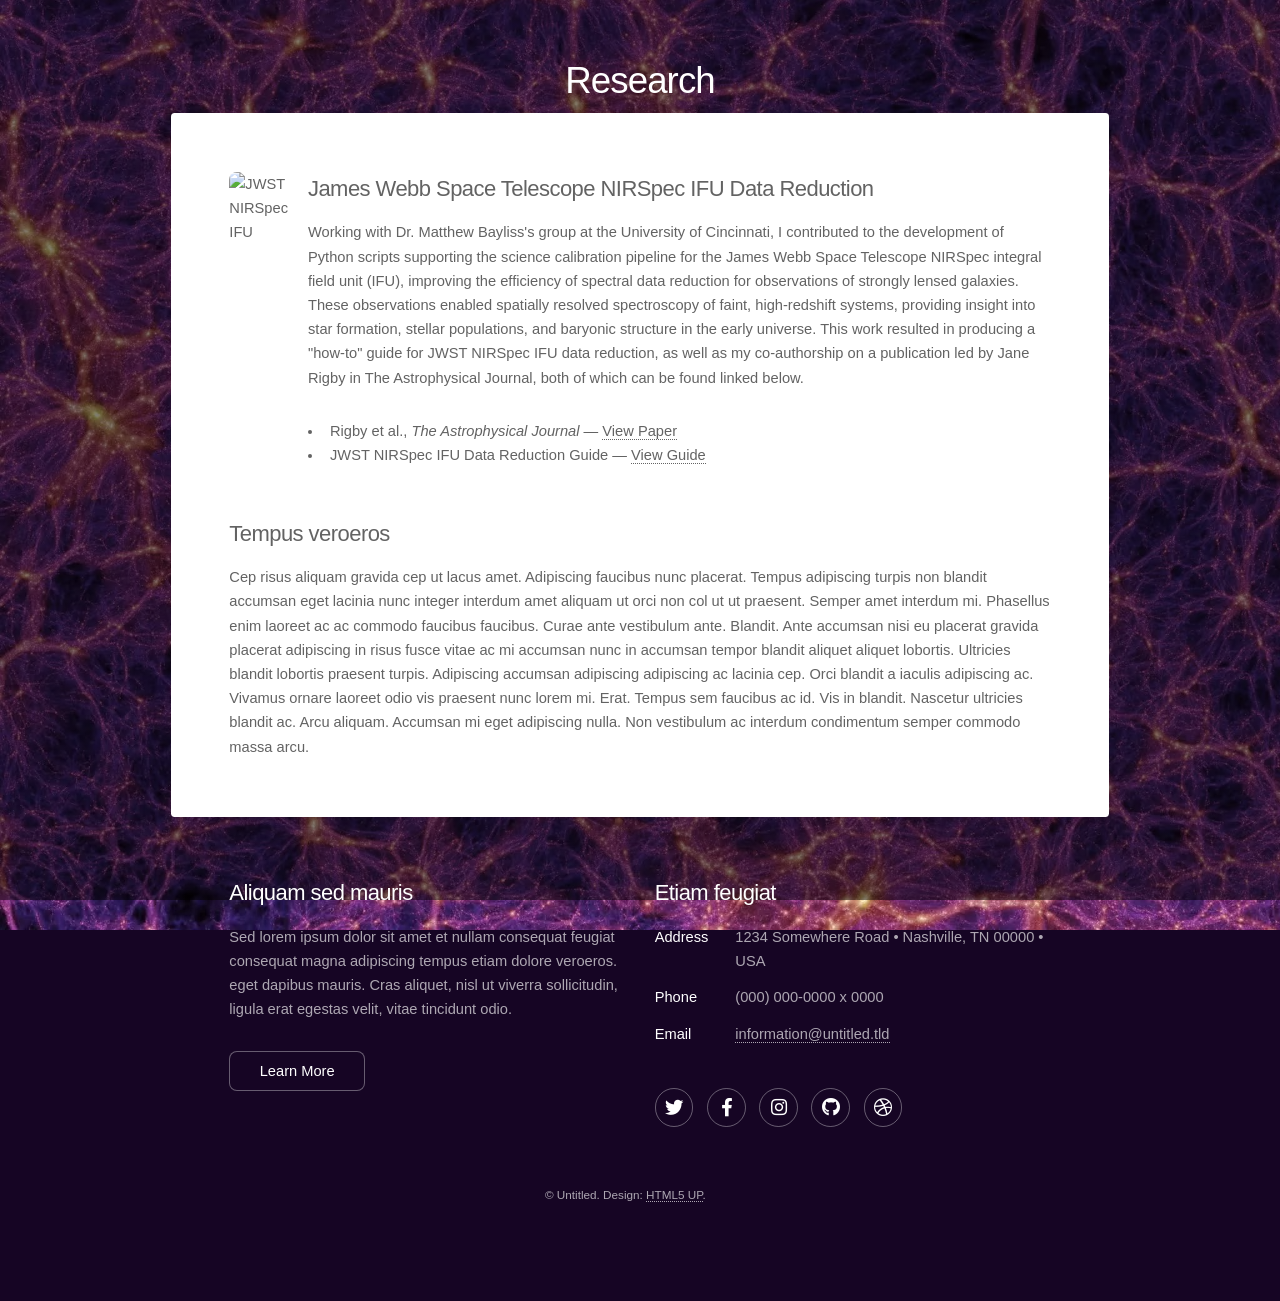
==== commit 9c9e3d21: "Update generic.html" ====
--- a/generic.html
+++ b/generic.html
@@ -27,18 +27,28 @@
 
 						<!-- Content -->
 							<section id="content" class="main">
-								<h2>James Webb Space Telescope NIRSpec IFU Data Reduction</h2>
-								<p>Working with Dr. Matthew Bayliss's group at the University of Cincinnati, I contributed to the development of Python scripts supporting the science calibration pipeline for the James Webb Space Telescope NIRSpec integral field unit (IFU), improving the efficiency of spectral data reduction for observations of strongly lensed galaxies. These observations enabled spatially resolved spectroscopy of faint, high-redshift systems, providing insight into star formation, stellar populations, and baryonic structure in the early universe. This work resulted in producing a "how-to" guide for JWST NIRSpec IFU data reduction, as well as my co-authorship on a publication led by Jane Rigby in The Astrophysical Journal, both of which can be found linked below.</p>
-								<ul>
-								  <li>
-								    Rigby et al., <em>The Astrophysical Journal</em> —
-								    <a href="https://arxiv.org/abs/2312.10465" target="_blank">View Paper</a>
-								  </li>
-								  <li>
-								    JWST NIRSpec IFU Data Reduction Guide —
-								    <a href="https://astrobites.org/2023/10/03/ur-a-getting-started-guide-for-jwst-nirspec-ifu-data-reduction/" target="_blank">View Guide</a>
-								  </li>
-								</ul>
+								<div style="display: flex; align-items: flex-start; gap: 20px; margin-bottom: 20px;">
+								  <!-- Image on the left -->
+								  <img src="JWST.png" alt="JWST NIRSpec IFU" style="width:250px; height:auto; border-radius:8px;">
+								
+								  <!-- Text content on the right -->
+								  <div>
+								    <h2>James Webb Space Telescope NIRSpec IFU Data Reduction</h2>
+								    <p>
+								      Working with Dr. Matthew Bayliss's group at the University of Cincinnati, I contributed to the development of Python scripts supporting the science calibration pipeline for the James Webb Space Telescope NIRSpec integral field unit (IFU), improving the efficiency of spectral data reduction for observations of strongly lensed galaxies. These observations enabled spatially resolved spectroscopy of faint, high-redshift systems, providing insight into star formation, stellar populations, and baryonic structure in the early universe. This work resulted in producing a "how-to" guide for JWST NIRSpec IFU data reduction, as well as my co-authorship on a publication led by Jane Rigby in The Astrophysical Journal, both of which can be found linked below.
+								    </p>
+								    <ul>
+								      <li>
+								        Rigby et al., <em>The Astrophysical Journal</em> —
+								        <a href="https://arxiv.org/abs/2312.10465" target="_blank">View Paper</a>
+								      </li>
+								      <li>
+								        JWST NIRSpec IFU Data Reduction Guide —
+								        <a href="https://astrobites.org/2023/10/03/ur-a-getting-started-guide-for-jwst-nirspec-ifu-data-reduction/" target="_blank">View Guide</a>
+								      </li>
+								    </ul>
+								  </div>
+								</div>
 								<h2>Tempus veroeros</h2>
 								<p>Cep risus aliquam gravida cep ut lacus amet. Adipiscing faucibus nunc placerat. Tempus adipiscing turpis non blandit accumsan eget lacinia nunc integer interdum amet aliquam ut orci non col ut ut praesent. Semper amet interdum mi. Phasellus enim laoreet ac ac commodo faucibus faucibus. Curae ante vestibulum ante. Blandit. Ante accumsan nisi eu placerat gravida placerat adipiscing in risus fusce vitae ac mi accumsan nunc in accumsan tempor blandit aliquet aliquet lobortis. Ultricies blandit lobortis praesent turpis. Adipiscing accumsan adipiscing adipiscing ac lacinia cep. Orci blandit a iaculis adipiscing ac. Vivamus ornare laoreet odio vis praesent nunc lorem mi. Erat. Tempus sem faucibus ac id. Vis in blandit. Nascetur ultricies blandit ac. Arcu aliquam. Accumsan mi eget adipiscing nulla. Non vestibulum ac interdum condimentum semper commodo massa arcu.</p>
 							</section>
@@ -91,3 +101,4 @@
 </html>
 
 
+
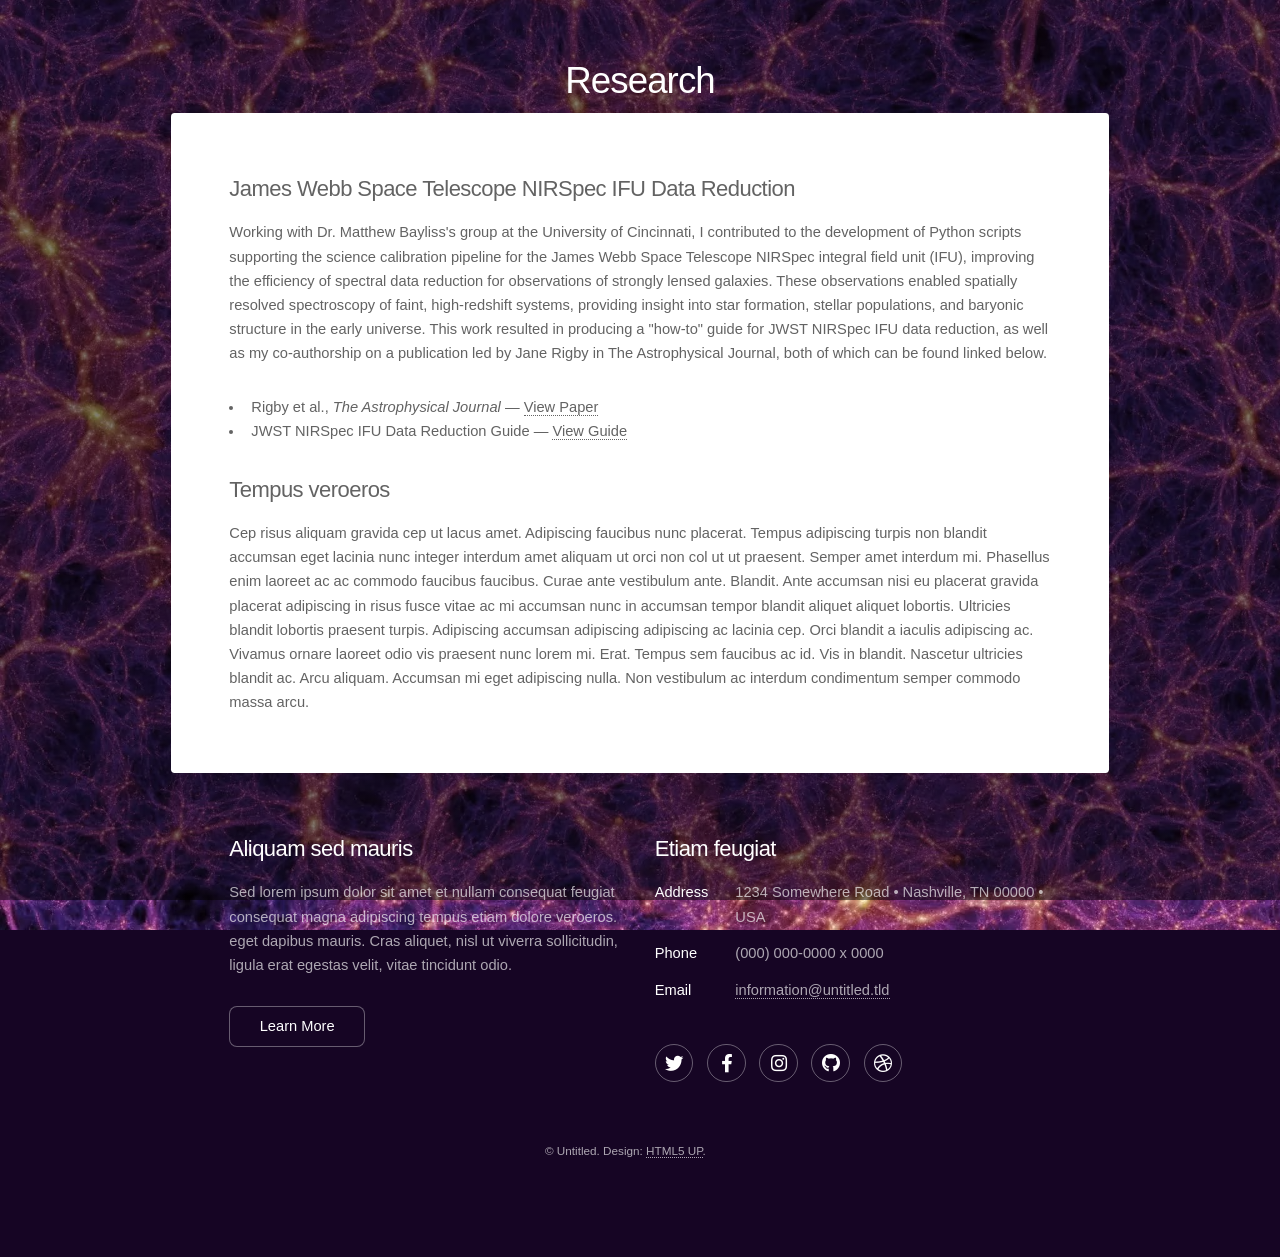
==== commit 60887d55: "Update generic.html" ====
--- a/generic.html
+++ b/generic.html
@@ -27,16 +27,8 @@
 
 						<!-- Content -->
 							<section id="content" class="main">
-								<div style="display: flex; align-items: flex-start; gap: 20px; margin-bottom: 20px;">
-								  <!-- Image on the left -->
-								  <img src="JWST.png" alt="JWST NIRSpec IFU" style="width:250px; height:auto; border-radius:8px;">
-								
-								  <!-- Text content on the right -->
-								  <div>
-								    <h2>James Webb Space Telescope NIRSpec IFU Data Reduction</h2>
-								    <p>
-								      Working with Dr. Matthew Bayliss's group at the University of Cincinnati, I contributed to the development of Python scripts supporting the science calibration pipeline for the James Webb Space Telescope NIRSpec integral field unit (IFU), improving the efficiency of spectral data reduction for observations of strongly lensed galaxies. These observations enabled spatially resolved spectroscopy of faint, high-redshift systems, providing insight into star formation, stellar populations, and baryonic structure in the early universe. This work resulted in producing a "how-to" guide for JWST NIRSpec IFU data reduction, as well as my co-authorship on a publication led by Jane Rigby in The Astrophysical Journal, both of which can be found linked below.
-								    </p>
+								<h2>James Webb Space Telescope NIRSpec IFU Data Reduction</h2>
+								<p>Working with Dr. Matthew Bayliss's group at the University of Cincinnati, I contributed to the development of Python scripts supporting the science calibration pipeline for the James Webb Space Telescope NIRSpec integral field unit (IFU), improving the efficiency of spectral data reduction for observations of strongly lensed galaxies. These observations enabled spatially resolved spectroscopy of faint, high-redshift systems, providing insight into star formation, stellar populations, and baryonic structure in the early universe. This work resulted in producing a "how-to" guide for JWST NIRSpec IFU data reduction, as well as my co-authorship on a publication led by Jane Rigby in The Astrophysical Journal, both of which can be found linked below.</p>
 								    <ul>
 								      <li>
 								        Rigby et al., <em>The Astrophysical Journal</em> —
@@ -47,8 +39,6 @@
 								        <a href="https://astrobites.org/2023/10/03/ur-a-getting-started-guide-for-jwst-nirspec-ifu-data-reduction/" target="_blank">View Guide</a>
 								      </li>
 								    </ul>
-								  </div>
-								</div>
 								<h2>Tempus veroeros</h2>
 								<p>Cep risus aliquam gravida cep ut lacus amet. Adipiscing faucibus nunc placerat. Tempus adipiscing turpis non blandit accumsan eget lacinia nunc integer interdum amet aliquam ut orci non col ut ut praesent. Semper amet interdum mi. Phasellus enim laoreet ac ac commodo faucibus faucibus. Curae ante vestibulum ante. Blandit. Ante accumsan nisi eu placerat gravida placerat adipiscing in risus fusce vitae ac mi accumsan nunc in accumsan tempor blandit aliquet aliquet lobortis. Ultricies blandit lobortis praesent turpis. Adipiscing accumsan adipiscing adipiscing ac lacinia cep. Orci blandit a iaculis adipiscing ac. Vivamus ornare laoreet odio vis praesent nunc lorem mi. Erat. Tempus sem faucibus ac id. Vis in blandit. Nascetur ultricies blandit ac. Arcu aliquam. Accumsan mi eget adipiscing nulla. Non vestibulum ac interdum condimentum semper commodo massa arcu.</p>
 							</section>
@@ -102,3 +92,4 @@
 
 
 
+
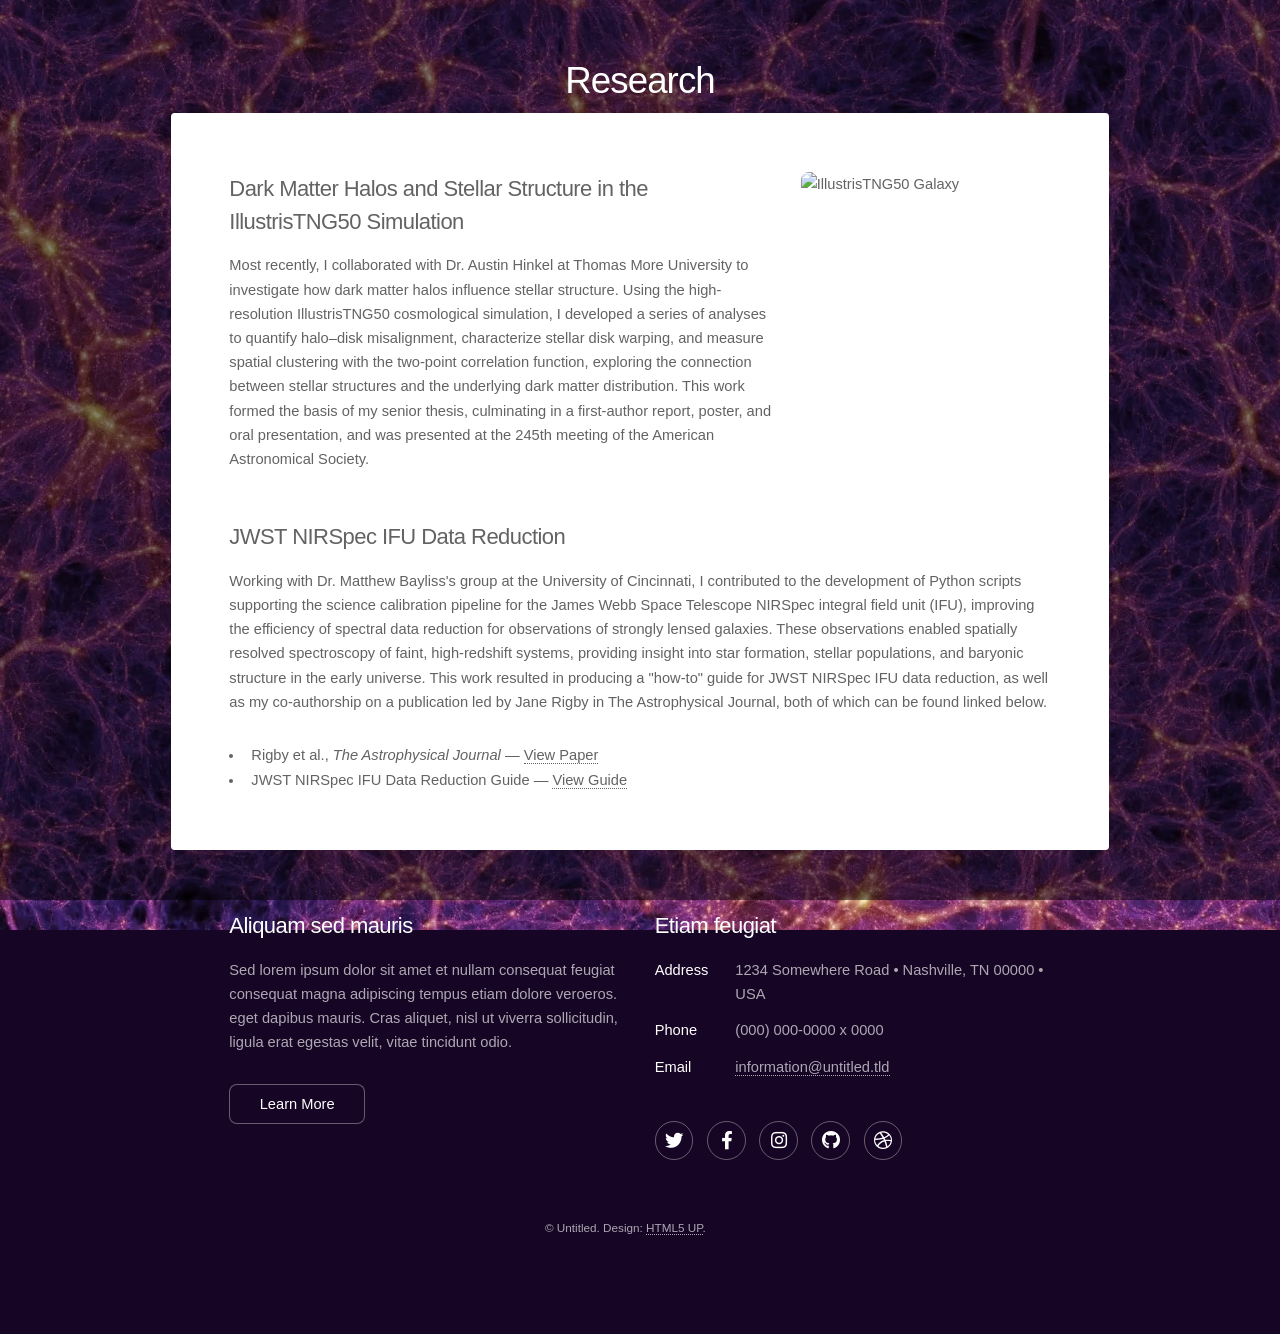
==== commit e14adb76: "Update generic.html" ====
--- a/generic.html
+++ b/generic.html
@@ -27,7 +27,19 @@
 
 						<!-- Content -->
 							<section id="content" class="main">
-								<h2>James Webb Space Telescope NIRSpec IFU Data Reduction</h2>
+								<div style="display: flex; align-items: flex-start; gap: 20px; margin-bottom: 20px;">
+  <!-- Text content on the left -->
+  <div style="flex: 1;">
+    <h2>Dark Matter Halos and Stellar Structure in the IllustrisTNG50 Simulation</h2>
+    <p>
+      Most recently, I collaborated with Dr. Austin Hinkel at Thomas More University to investigate how dark matter halos influence stellar structure. Using the high-resolution IllustrisTNG50 cosmological simulation, I developed a series of analyses to quantify halo–disk misalignment, characterize stellar disk warping, and measure spatial clustering with the two-point correlation function, exploring the connection between stellar structures and the underlying dark matter distribution. This work formed the basis of my senior thesis, culminating in a first-author report, poster, and oral presentation, and was presented at the 245th meeting of the American Astronomical Society.
+    </p>
+  </div>
+
+  <!-- Image on the right -->
+  <img src="JWST.png" alt="IllustrisTNG50 Galaxy" style="width:250px; height:auto; border-radius:8px;">
+</div>
+								<h2>JWST NIRSpec IFU Data Reduction</h2>
 								<p>Working with Dr. Matthew Bayliss's group at the University of Cincinnati, I contributed to the development of Python scripts supporting the science calibration pipeline for the James Webb Space Telescope NIRSpec integral field unit (IFU), improving the efficiency of spectral data reduction for observations of strongly lensed galaxies. These observations enabled spatially resolved spectroscopy of faint, high-redshift systems, providing insight into star formation, stellar populations, and baryonic structure in the early universe. This work resulted in producing a "how-to" guide for JWST NIRSpec IFU data reduction, as well as my co-authorship on a publication led by Jane Rigby in The Astrophysical Journal, both of which can be found linked below.</p>
 								    <ul>
 								      <li>
@@ -39,8 +51,6 @@
 								        <a href="https://astrobites.org/2023/10/03/ur-a-getting-started-guide-for-jwst-nirspec-ifu-data-reduction/" target="_blank">View Guide</a>
 								      </li>
 								    </ul>
-								<h2>Tempus veroeros</h2>
-								<p>Cep risus aliquam gravida cep ut lacus amet. Adipiscing faucibus nunc placerat. Tempus adipiscing turpis non blandit accumsan eget lacinia nunc integer interdum amet aliquam ut orci non col ut ut praesent. Semper amet interdum mi. Phasellus enim laoreet ac ac commodo faucibus faucibus. Curae ante vestibulum ante. Blandit. Ante accumsan nisi eu placerat gravida placerat adipiscing in risus fusce vitae ac mi accumsan nunc in accumsan tempor blandit aliquet aliquet lobortis. Ultricies blandit lobortis praesent turpis. Adipiscing accumsan adipiscing adipiscing ac lacinia cep. Orci blandit a iaculis adipiscing ac. Vivamus ornare laoreet odio vis praesent nunc lorem mi. Erat. Tempus sem faucibus ac id. Vis in blandit. Nascetur ultricies blandit ac. Arcu aliquam. Accumsan mi eget adipiscing nulla. Non vestibulum ac interdum condimentum semper commodo massa arcu.</p>
 							</section>
 
 					</div>
@@ -93,3 +103,4 @@
 
 
 
+
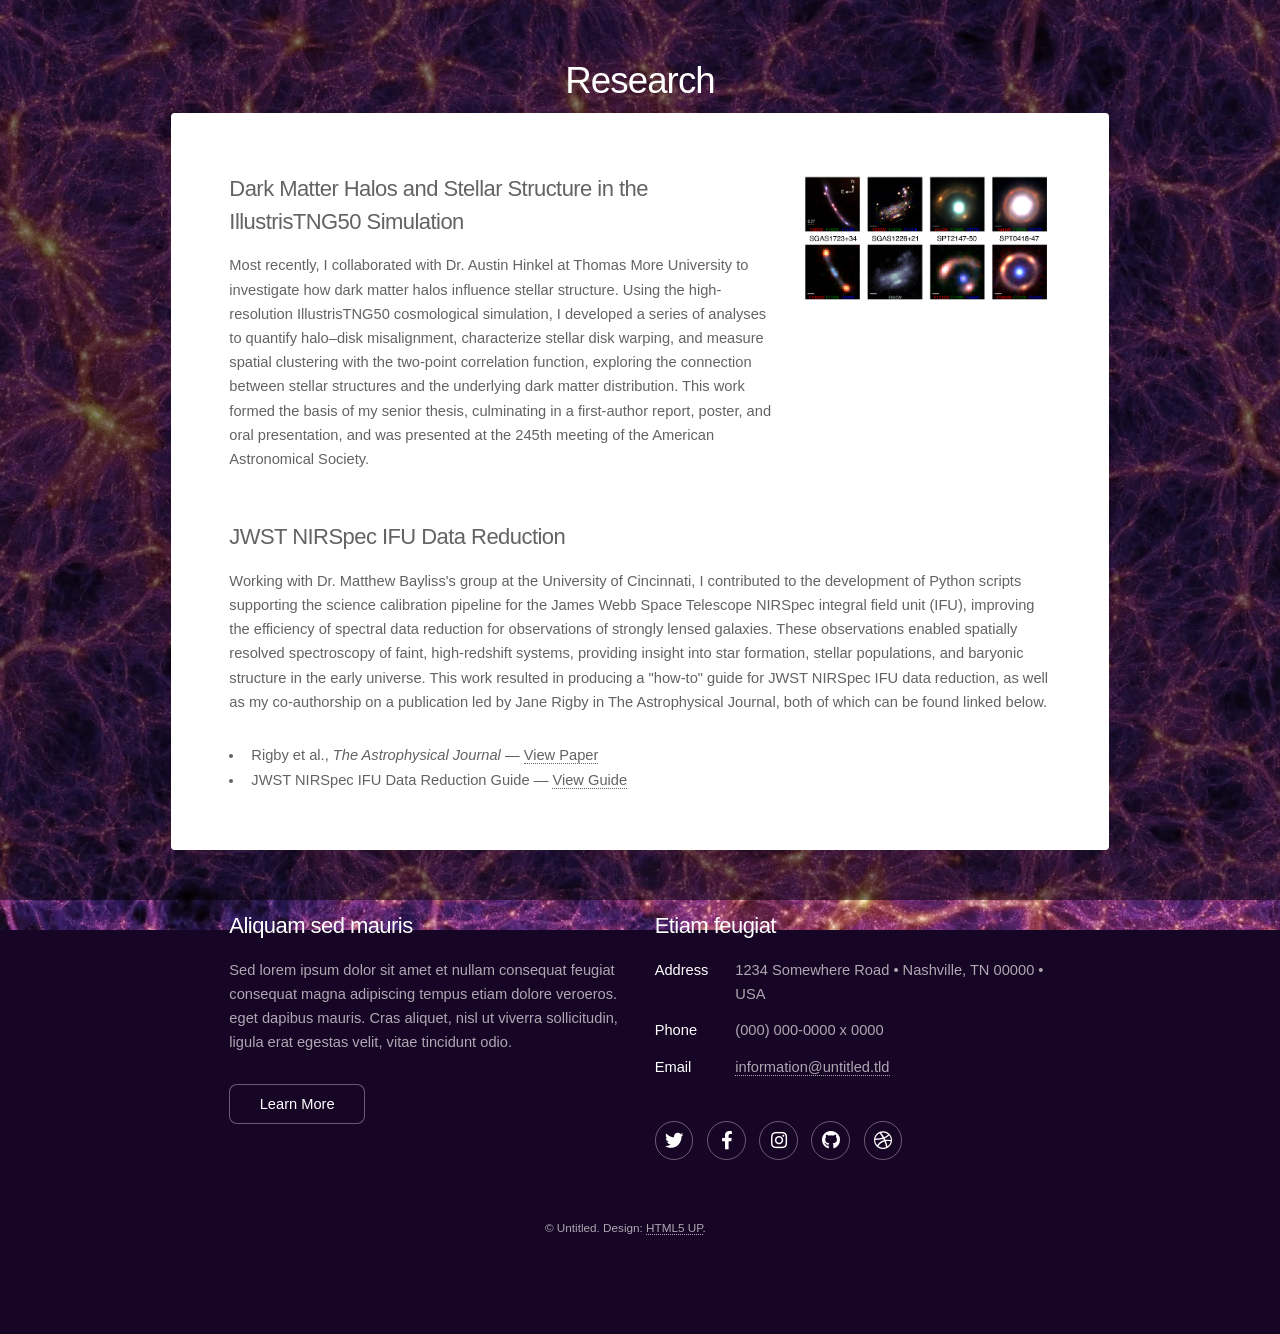
==== commit 928dbeda: "Update generic.html" ====
--- a/generic.html
+++ b/generic.html
@@ -37,7 +37,7 @@
   </div>
 
   <!-- Image on the right -->
-  <img src="JWST.png" alt="IllustrisTNG50 Galaxy" style="width:250px; height:auto; border-radius:8px;">
+  <img src="images/JWST.png" alt="IllustrisTNG50 Galaxy" style="width:250px; height:auto; border-radius:8px;">
 </div>
 								<h2>JWST NIRSpec IFU Data Reduction</h2>
 								<p>Working with Dr. Matthew Bayliss's group at the University of Cincinnati, I contributed to the development of Python scripts supporting the science calibration pipeline for the James Webb Space Telescope NIRSpec integral field unit (IFU), improving the efficiency of spectral data reduction for observations of strongly lensed galaxies. These observations enabled spatially resolved spectroscopy of faint, high-redshift systems, providing insight into star formation, stellar populations, and baryonic structure in the early universe. This work resulted in producing a "how-to" guide for JWST NIRSpec IFU data reduction, as well as my co-authorship on a publication led by Jane Rigby in The Astrophysical Journal, both of which can be found linked below.</p>
@@ -104,3 +104,4 @@
 
 
 
+
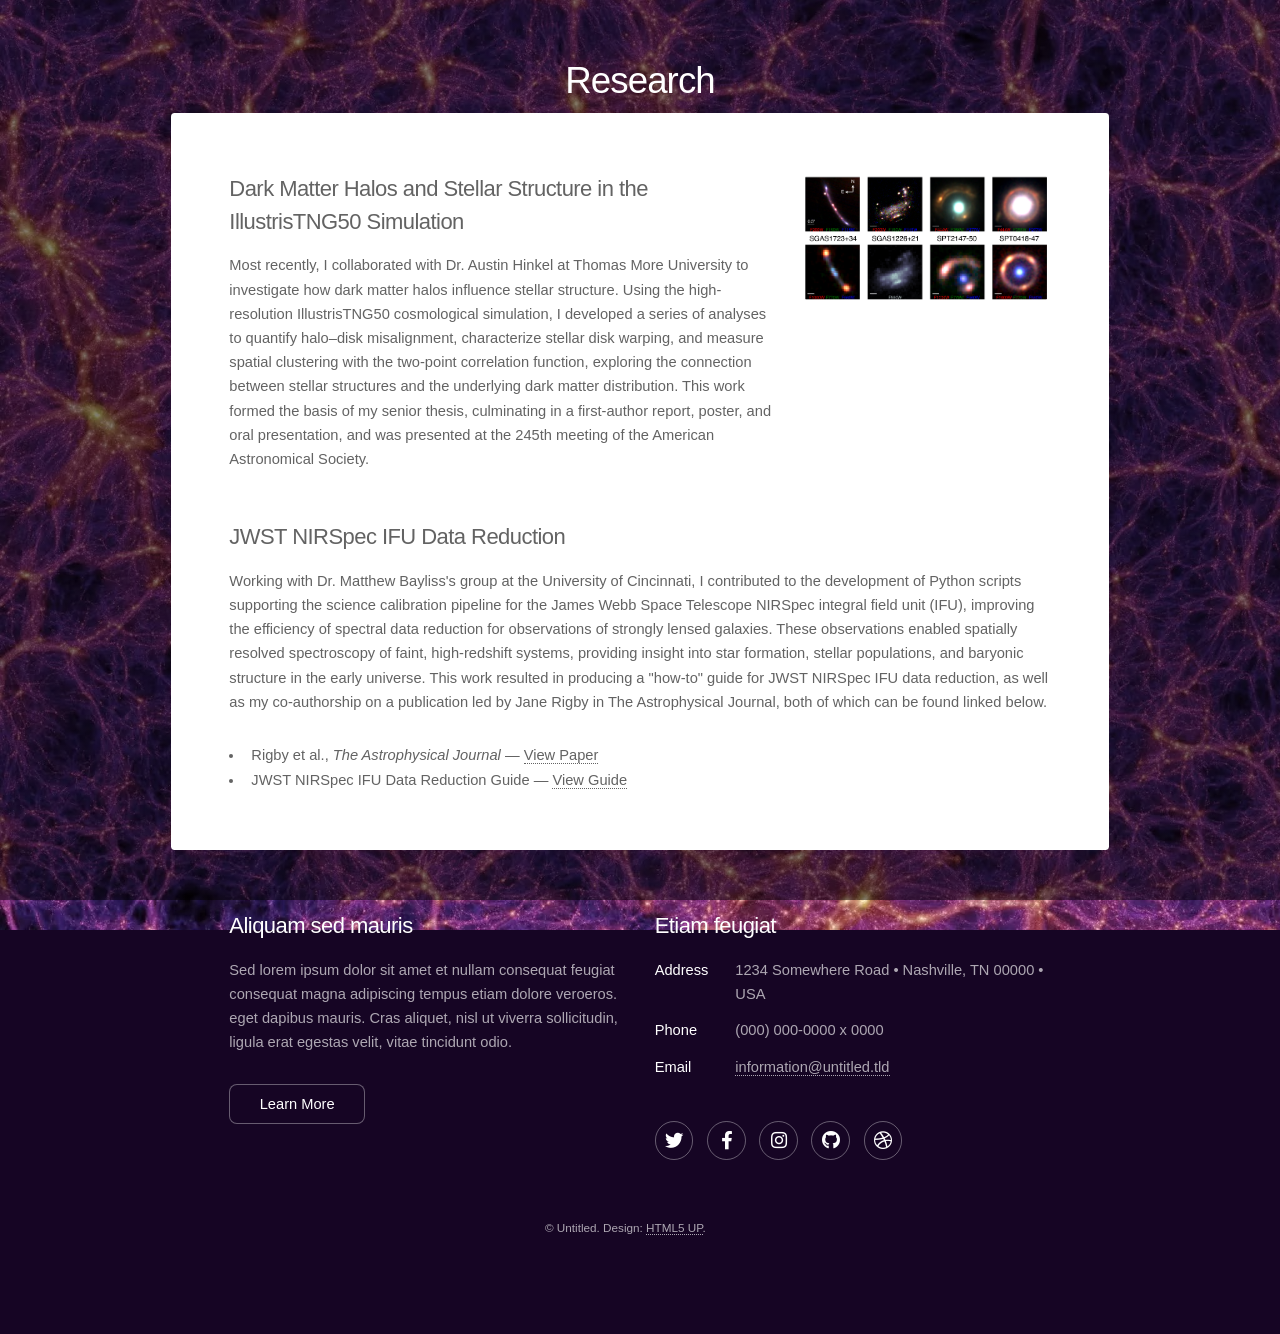
==== commit 3b571530: "Update generic.html" ====
--- a/generic.html
+++ b/generic.html
@@ -37,7 +37,7 @@
   </div>
 
   <!-- Image on the right -->
-  <img src="images/JWST.png" alt="IllustrisTNG50 Galaxy" style="width:250px; height:auto; border-radius:8px;">
+  <img src="images/JWST.png" alt="IllustrisTNG50 Galaxy" style="width:250px; height:auto; border-radius:15px;">
 </div>
 								<h2>JWST NIRSpec IFU Data Reduction</h2>
 								<p>Working with Dr. Matthew Bayliss's group at the University of Cincinnati, I contributed to the development of Python scripts supporting the science calibration pipeline for the James Webb Space Telescope NIRSpec integral field unit (IFU), improving the efficiency of spectral data reduction for observations of strongly lensed galaxies. These observations enabled spatially resolved spectroscopy of faint, high-redshift systems, providing insight into star formation, stellar populations, and baryonic structure in the early universe. This work resulted in producing a "how-to" guide for JWST NIRSpec IFU data reduction, as well as my co-authorship on a publication led by Jane Rigby in The Astrophysical Journal, both of which can be found linked below.</p>
@@ -105,3 +105,4 @@
 
 
 
+
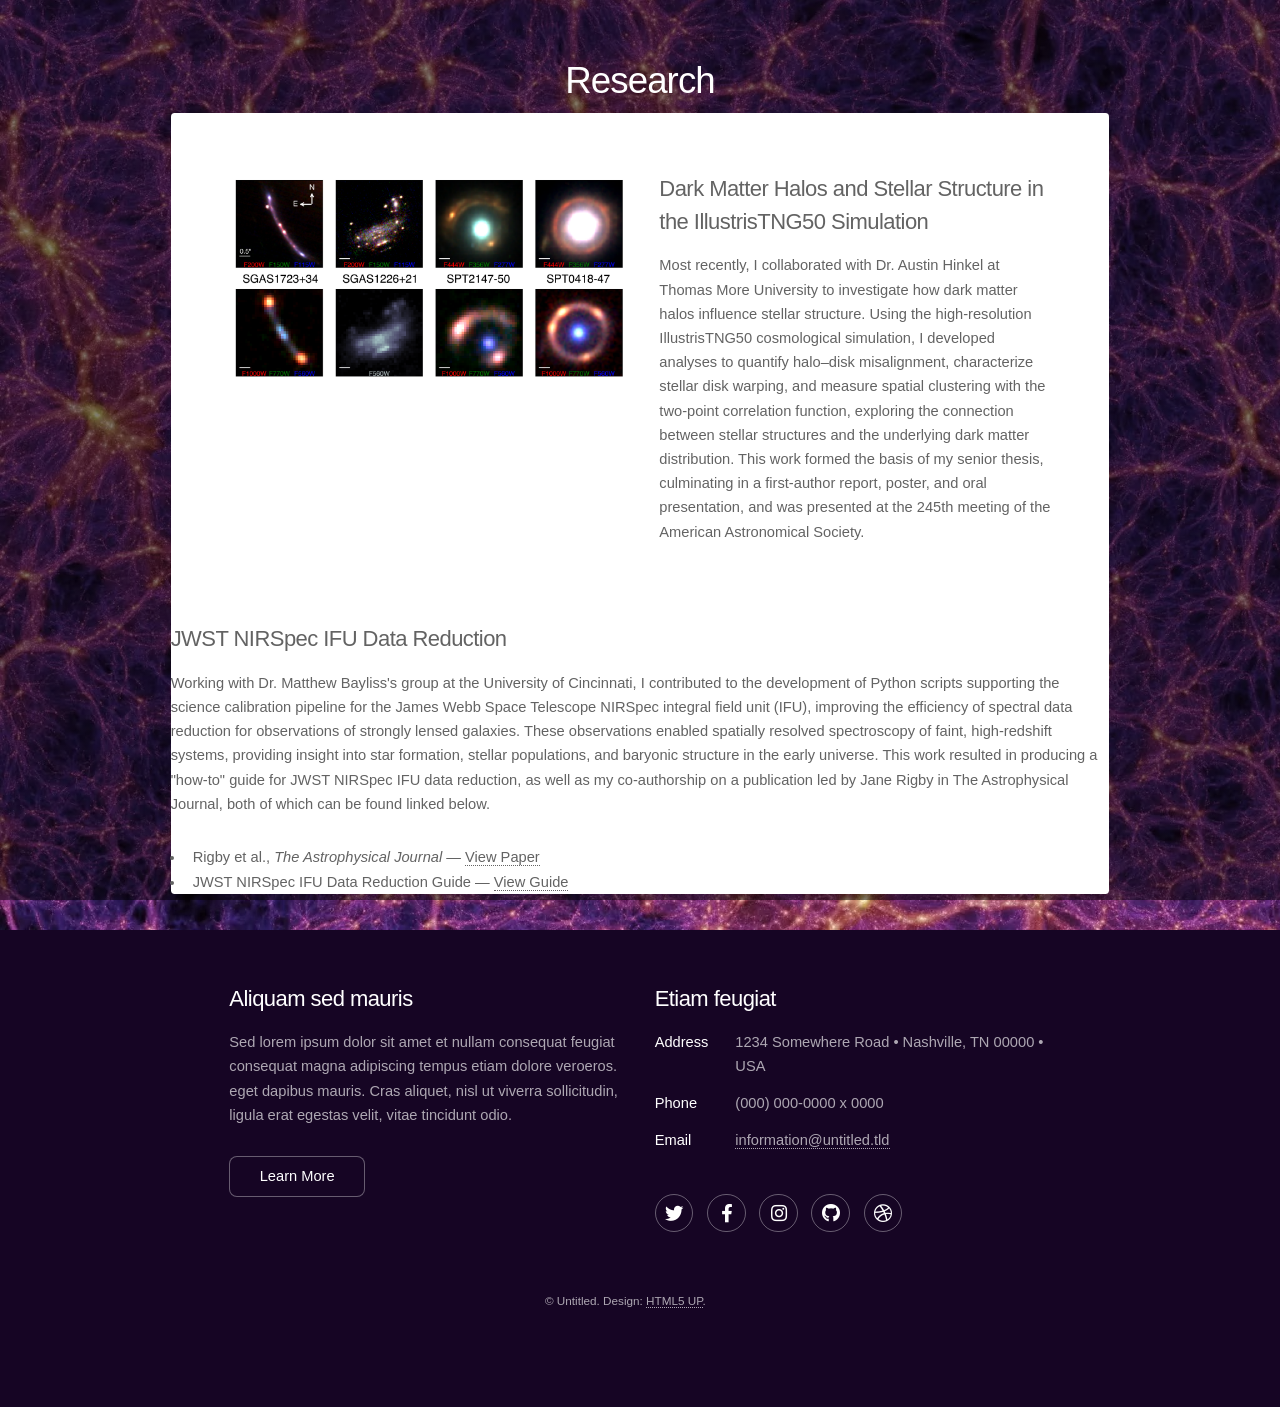
==== commit 2c2e3c91: "Update generic.html" ====
--- a/generic.html
+++ b/generic.html
@@ -27,18 +27,21 @@
 
 						<!-- Content -->
 							<section id="content" class="main">
-								<div style="display: flex; align-items: flex-start; gap: 20px; margin-bottom: 20px;">
-  <!-- Text content on the left -->
-  <div style="flex: 1;">
-    <h2>Dark Matter Halos and Stellar Structure in the IllustrisTNG50 Simulation</h2>
-    <p>
-      Most recently, I collaborated with Dr. Austin Hinkel at Thomas More University to investigate how dark matter halos influence stellar structure. Using the high-resolution IllustrisTNG50 cosmological simulation, I developed a series of analyses to quantify halo–disk misalignment, characterize stellar disk warping, and measure spatial clustering with the two-point correlation function, exploring the connection between stellar structures and the underlying dark matter distribution. This work formed the basis of my senior thesis, culminating in a first-author report, poster, and oral presentation, and was presented at the 245th meeting of the American Astronomical Society.
-    </p>
-  </div>
-
-  <!-- Image on the right -->
-  <img src="images/JWST.png" alt="IllustrisTNG50 Galaxy" style="width:250px; height:auto; border-radius:15px;">
-</div>
+							  <div style="display: flex; align-items: flex-start; gap: 30px; margin-bottom: 20px; flex-wrap: wrap;">
+							    <!-- Image on the left -->
+							    <img src="images/JWST.png" 
+							         alt="IllustrisTNG50 Galaxy" 
+							         style="width:400px; height:auto; border-radius:8px; flex-shrink:0;">
+							
+							    <!-- Text content on the right -->
+							    <div style="flex: 1; min-width: 250px;">
+							      <h2>Dark Matter Halos and Stellar Structure in the IllustrisTNG50 Simulation</h2>
+							      <p>
+							        Most recently, I collaborated with Dr. Austin Hinkel at Thomas More University to investigate how dark matter halos influence stellar structure. Using the high-resolution IllustrisTNG50 cosmological simulation, I developed analyses to quantify halo–disk misalignment, characterize stellar disk warping, and measure spatial clustering with the two-point correlation function, exploring the connection between stellar structures and the underlying dark matter distribution. This work formed the basis of my senior thesis, culminating in a first-author report, poster, and oral presentation, and was presented at the 245th meeting of the American Astronomical Society.
+							      </p>
+							    </div>
+							  </div>
+							</section>
 								<h2>JWST NIRSpec IFU Data Reduction</h2>
 								<p>Working with Dr. Matthew Bayliss's group at the University of Cincinnati, I contributed to the development of Python scripts supporting the science calibration pipeline for the James Webb Space Telescope NIRSpec integral field unit (IFU), improving the efficiency of spectral data reduction for observations of strongly lensed galaxies. These observations enabled spatially resolved spectroscopy of faint, high-redshift systems, providing insight into star formation, stellar populations, and baryonic structure in the early universe. This work resulted in producing a "how-to" guide for JWST NIRSpec IFU data reduction, as well as my co-authorship on a publication led by Jane Rigby in The Astrophysical Journal, both of which can be found linked below.</p>
 								    <ul>
@@ -106,3 +109,4 @@
 
 
 
+
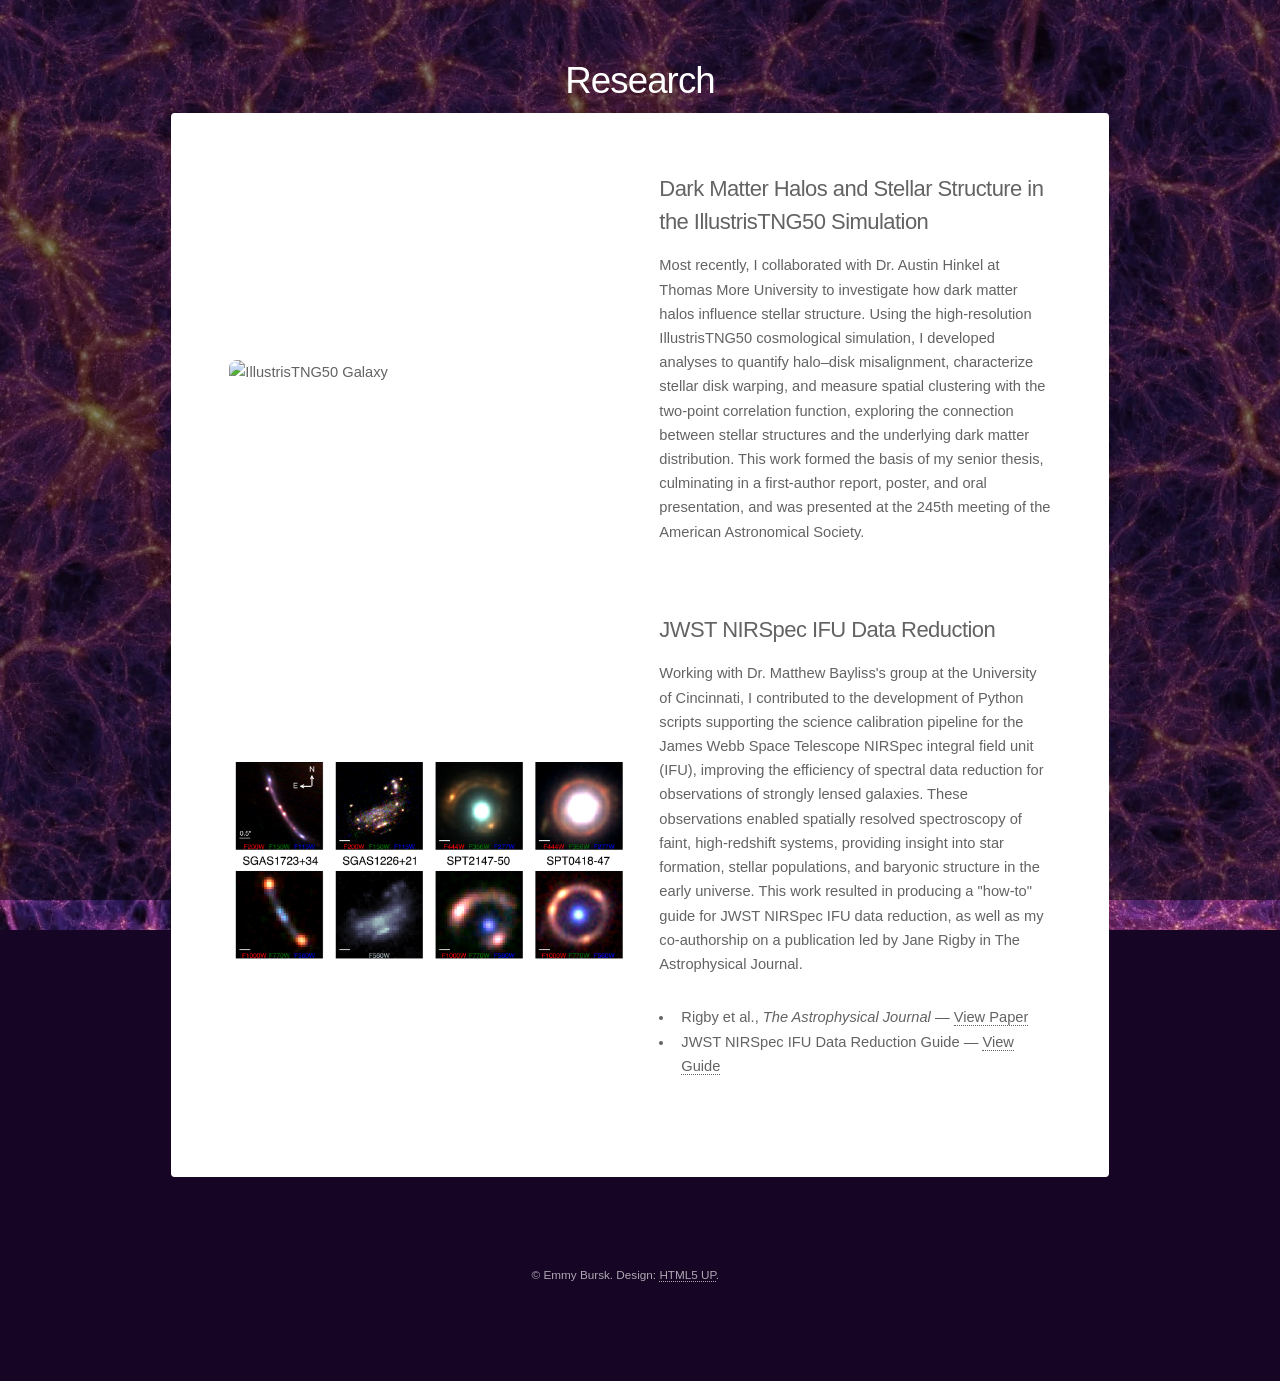
==== commit c89c0bc3: "Update generic.html" ====
--- a/generic.html
+++ b/generic.html
@@ -25,67 +25,58 @@
 				<!-- Main -->
 					<div id="main">
 
-						<!-- Content -->
-							<section id="content" class="main">
-							  <div style="display: flex; align-items: flex-start; gap: 30px; margin-bottom: 20px; flex-wrap: wrap;">
-							    <!-- Image on the left -->
-							    <img src="images/JWST.png" 
-							         alt="IllustrisTNG50 Galaxy" 
-							         style="width:400px; height:auto; border-radius:8px; flex-shrink:0;">
-							
-							    <!-- Text content on the right -->
-							    <div style="flex: 1; min-width: 250px;">
-							      <h2>Dark Matter Halos and Stellar Structure in the IllustrisTNG50 Simulation</h2>
-							      <p>
-							        Most recently, I collaborated with Dr. Austin Hinkel at Thomas More University to investigate how dark matter halos influence stellar structure. Using the high-resolution IllustrisTNG50 cosmological simulation, I developed analyses to quantify halo–disk misalignment, characterize stellar disk warping, and measure spatial clustering with the two-point correlation function, exploring the connection between stellar structures and the underlying dark matter distribution. This work formed the basis of my senior thesis, culminating in a first-author report, poster, and oral presentation, and was presented at the 245th meeting of the American Astronomical Society.
-							      </p>
-							    </div>
-							  </div>
-							</section>
-								<h2>JWST NIRSpec IFU Data Reduction</h2>
-								<p>Working with Dr. Matthew Bayliss's group at the University of Cincinnati, I contributed to the development of Python scripts supporting the science calibration pipeline for the James Webb Space Telescope NIRSpec integral field unit (IFU), improving the efficiency of spectral data reduction for observations of strongly lensed galaxies. These observations enabled spatially resolved spectroscopy of faint, high-redshift systems, providing insight into star formation, stellar populations, and baryonic structure in the early universe. This work resulted in producing a "how-to" guide for JWST NIRSpec IFU data reduction, as well as my co-authorship on a publication led by Jane Rigby in The Astrophysical Journal, both of which can be found linked below.</p>
-								    <ul>
-								      <li>
-								        Rigby et al., <em>The Astrophysical Journal</em> —
-								        <a href="https://arxiv.org/abs/2312.10465" target="_blank">View Paper</a>
-								      </li>
-								      <li>
-								        JWST NIRSpec IFU Data Reduction Guide —
-								        <a href="https://astrobites.org/2023/10/03/ur-a-getting-started-guide-for-jwst-nirspec-ifu-data-reduction/" target="_blank">View Guide</a>
-								      </li>
-								    </ul>
-							</section>
-
-					</div>
+				  <!-- Content -->
+				  <section id="content" class="main">
+				
+				    <!-- IllustrisTNG50 Project -->
+				    <div style="display: flex; align-items: center; gap: 30px; margin-bottom: 40px; flex-wrap: wrap;">
+				      <!-- Image on the left -->
+				      <img src="images/TNG.png" 
+				           alt="IllustrisTNG50 Galaxy" 
+				           style="width:400px; height:auto; border-radius:8px; flex-shrink:0;">
+				
+				      <!-- Text content on the right -->
+				      <div style="flex: 1; min-width: 250px;">
+				        <h2>Dark Matter Halos and Stellar Structure in the IllustrisTNG50 Simulation</h2>
+				        <p>
+				          Most recently, I collaborated with Dr. Austin Hinkel at Thomas More University to investigate how dark matter halos influence stellar structure. Using the high-resolution IllustrisTNG50 cosmological simulation, I developed analyses to quantify halo–disk misalignment, characterize stellar disk warping, and measure spatial clustering with the two-point correlation function, exploring the connection between stellar structures and the underlying dark matter distribution. This work formed the basis of my senior thesis, culminating in a first-author report, poster, and oral presentation, and was presented at the 245th meeting of the American Astronomical Society.
+				        </p>
+				      </div>
+				    </div>
+				
+				    <!-- JWST NIRSpec IFU Project -->
+				    <div style="display: flex; align-items: center; gap: 30px; margin-bottom: 40px; flex-wrap: wrap;">
+				      <!-- Image on the left -->
+				      <img src="images/JWST.png" 
+				           alt="JWST NIRSpec IFU" 
+				           style="width:400px; height:auto; border-radius:8px; flex-shrink:0;">
+				
+				      <!-- Text content on the right -->
+				      <div style="flex: 1; min-width: 250px;">
+				        <h2>JWST NIRSpec IFU Data Reduction</h2>
+				        <p>
+				          Working with Dr. Matthew Bayliss's group at the University of Cincinnati, I contributed to the development of Python scripts supporting the science calibration pipeline for the James Webb Space Telescope NIRSpec integral field unit (IFU), improving the efficiency of spectral data reduction for observations of strongly lensed galaxies. These observations enabled spatially resolved spectroscopy of faint, high-redshift systems, providing insight into star formation, stellar populations, and baryonic structure in the early universe. This work resulted in producing a "how-to" guide for JWST NIRSpec IFU data reduction, as well as my co-authorship on a publication led by Jane Rigby in The Astrophysical Journal.
+				        </p>
+				        <ul>
+				          <li>
+				            Rigby et al., <em>The Astrophysical Journal</em> —
+				            <a href="https://arxiv.org/abs/2312.10465" target="_blank">View Paper</a>
+				          </li>
+				          <li>
+				            JWST NIRSpec IFU Data Reduction Guide —
+				            <a href="https://astrobites.org/2023/10/03/ur-a-getting-started-guide-for-jwst-nirspec-ifu-data-reduction/" target="_blank">View Guide</a>
+				          </li>
+				        </ul>
+				      </div>
+				    </div>
+				
+				  </section>
+				
+				</div>
 
 				<!-- Footer -->
 					<footer id="footer">
-						<section>
-							<h2>Aliquam sed mauris</h2>
-							<p>Sed lorem ipsum dolor sit amet et nullam consequat feugiat consequat magna adipiscing tempus etiam dolore veroeros. eget dapibus mauris. Cras aliquet, nisl ut viverra sollicitudin, ligula erat egestas velit, vitae tincidunt odio.</p>
-							<ul class="actions">
-								<li><a href="#" class="button">Learn More</a></li>
-							</ul>
-						</section>
-						<section>
-							<h2>Etiam feugiat</h2>
-							<dl class="alt">
-								<dt>Address</dt>
-								<dd>1234 Somewhere Road &bull; Nashville, TN 00000 &bull; USA</dd>
-								<dt>Phone</dt>
-								<dd>(000) 000-0000 x 0000</dd>
-								<dt>Email</dt>
-								<dd><a href="#">information@untitled.tld</a></dd>
-							</dl>
-							<ul class="icons">
-								<li><a href="#" class="icon brands fa-twitter alt"><span class="label">Twitter</span></a></li>
-								<li><a href="#" class="icon brands fa-facebook-f alt"><span class="label">Facebook</span></a></li>
-								<li><a href="#" class="icon brands fa-instagram alt"><span class="label">Instagram</span></a></li>
-								<li><a href="#" class="icon brands fa-github alt"><span class="label">GitHub</span></a></li>
-								<li><a href="#" class="icon brands fa-dribbble alt"><span class="label">Dribbble</span></a></li>
-							</ul>
-						</section>
-						<p class="copyright">&copy; Untitled. Design: <a href="https://html5up.net">HTML5 UP</a>.</p>
+						<p class="copyright">&copy; Emmy Bursk. Design: <a href="https://html5up.net">HTML5 UP</a>.</p>
 					</footer>
 
 			</div>
@@ -110,3 +101,4 @@
 
 
 
+
